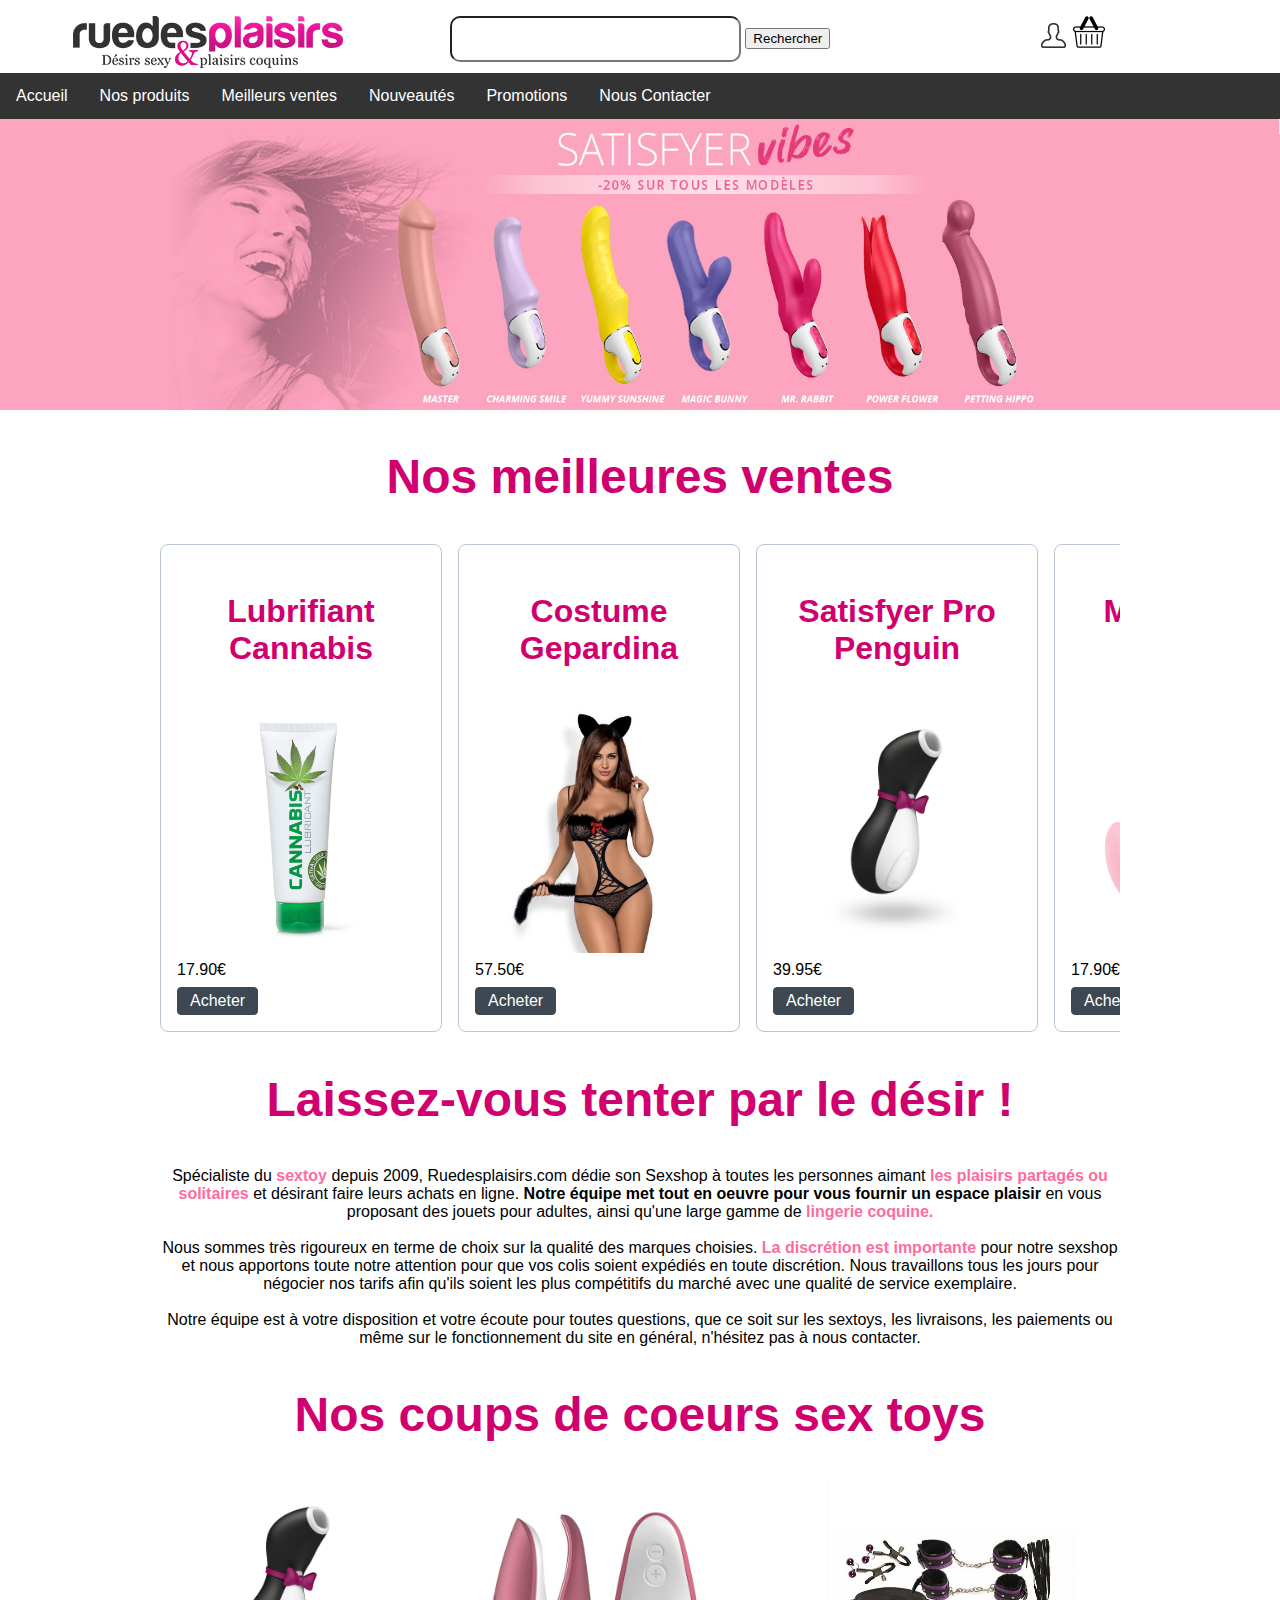
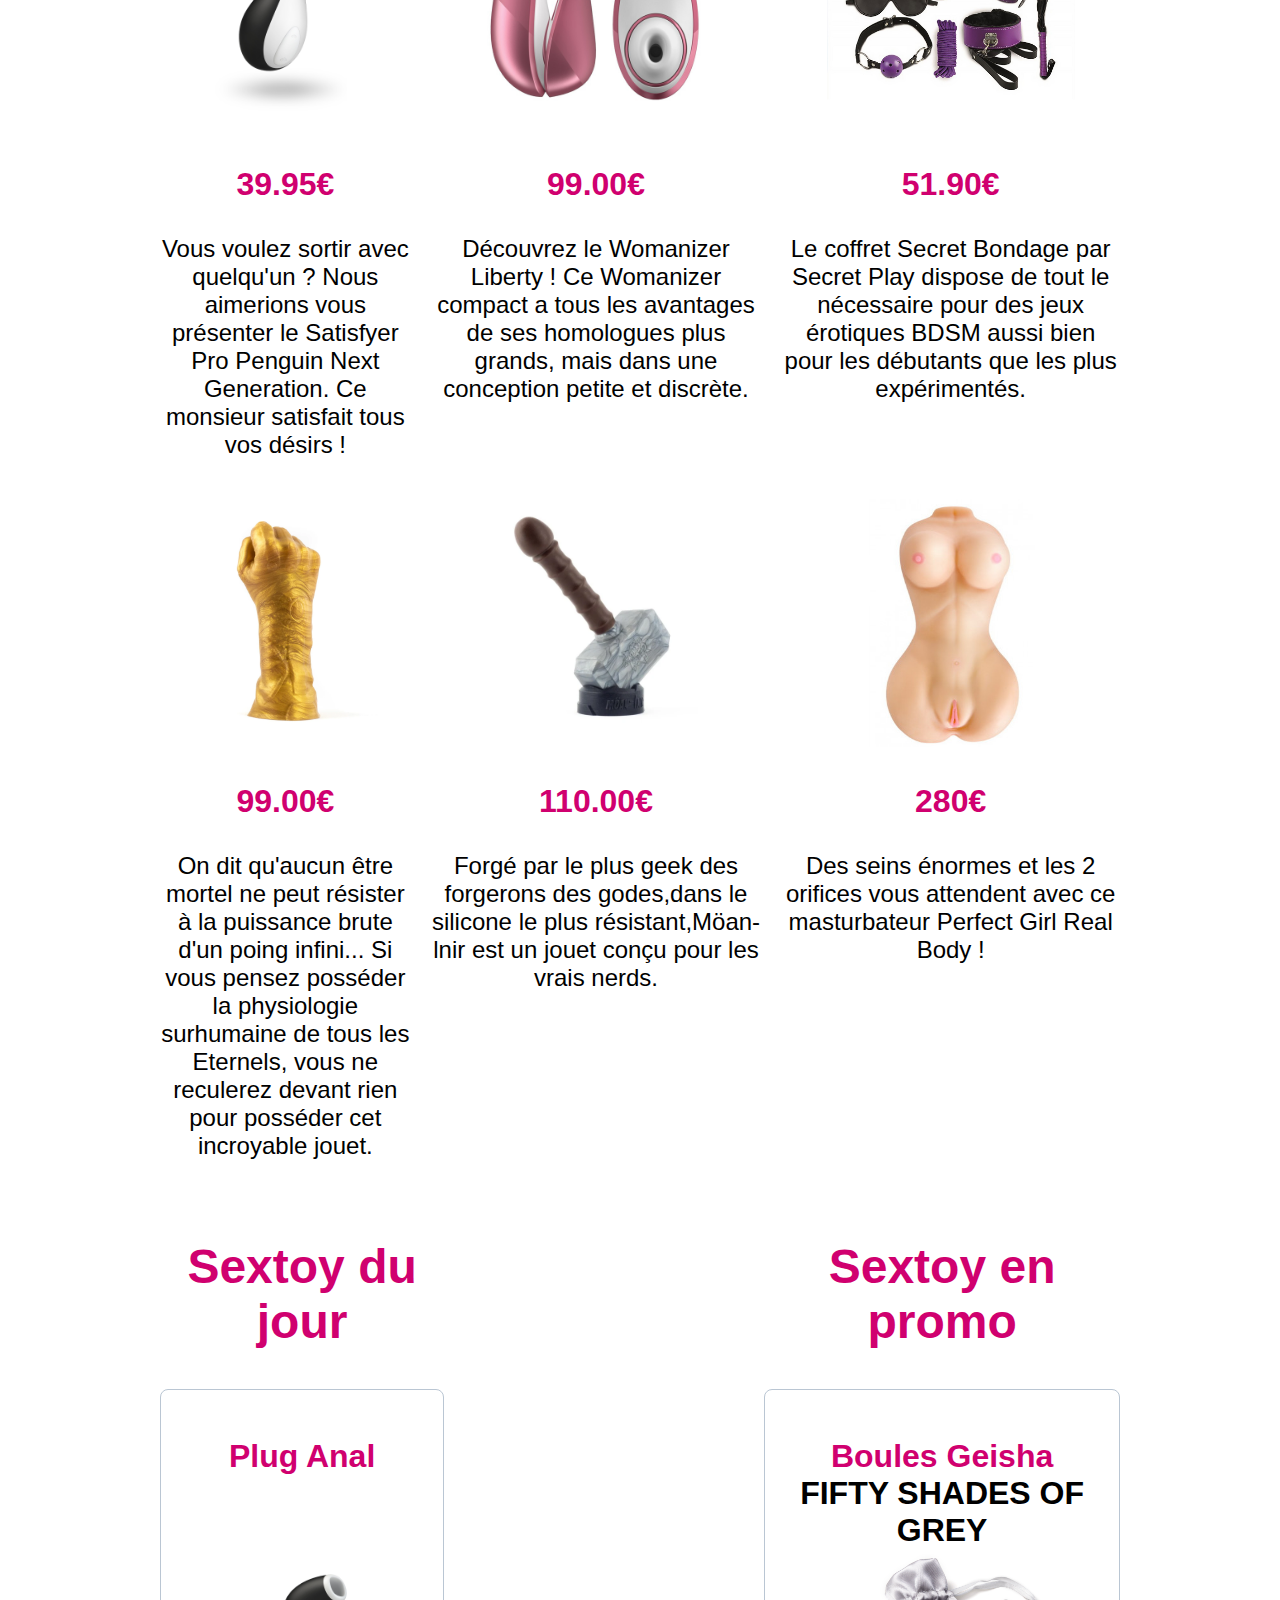
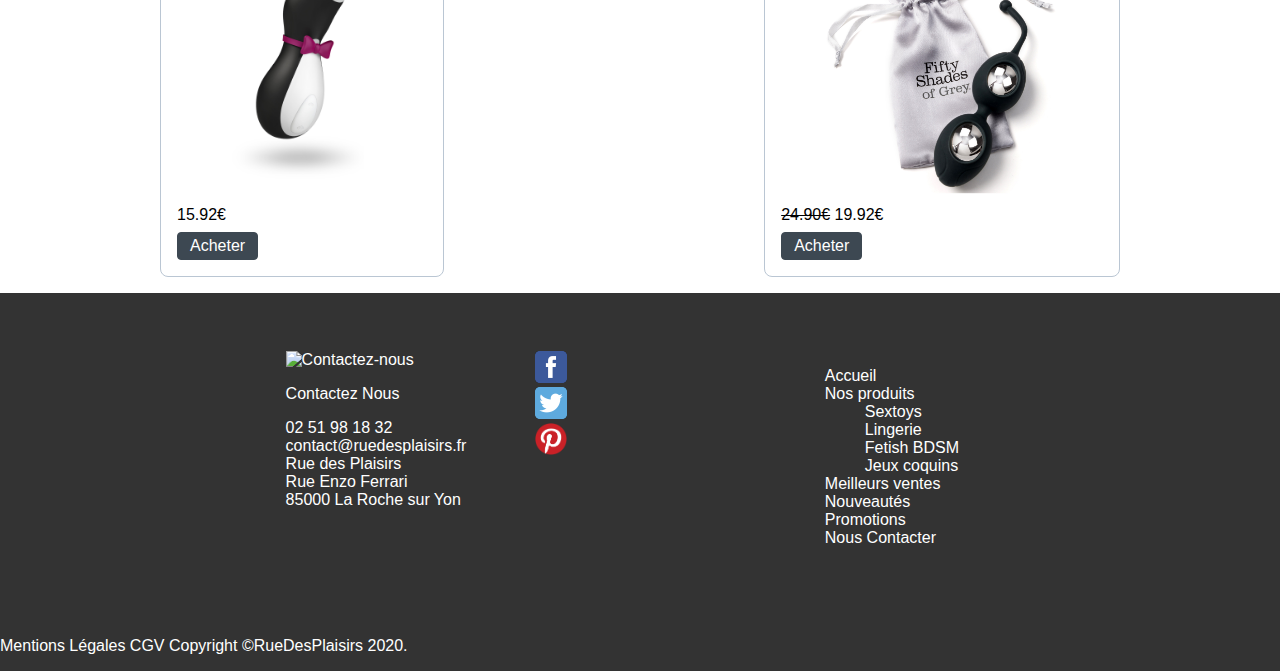
==== index.html @ 0b6bc619 "Add files via upload" ====
<!DOCTYPE html>

<html lang="fr">
<head>
	<meta name="Accueil" content="Page d'accueil permettant d'acheter des outils pour procurer du plaisir sexuel à soi et son partenaire.">
	<meta charset="utf-8" />
	<meta name="viewport" content="width=device-width, initial-scale=1">  
	<meta name="robots" content="noindex, nofollow">

	<link rel="icon" href="Img/favicon.ico" type="image/x-icon">
	<link rel="stylesheet" href="CSSSiteWeb.css" />

	<title>Rue des Plaisirs</title>
</head>
<body>

	<div class="corps" id="index_corps" >

	
	
		<div class="grid-container">
			<div class="grid-item">
				<div class="logo_principal" id="logo_principal">
					<img src="img/logo.png" alt="logo_principal">
				</div>
			</div>
			<div class="grid-item">
				<div class="search" id="search"> 
					<input type="search" id="search_bar"  name="search_bar" >
					<button>Rechercher</button>
				</div>
			</div>
			<div class="grid-item">
				<div class="logo_header">
					<a href="#"> <img src="img/ico_top_compte.png" alt="logo_compte"></a>
					<a href="#"> <img src="img/panier.png" alt="logo_panier"></a>
				</div>
			</div>
	    </div>

		
		<nav class="navigation" aria-label="Primary">	
				<a href="#">Accueil</a>
				<div class="dropdown">
					<button class="dropbtn">Nos produits</button>
      				<i class="fa fa-caret-down"></i>
	  				<div class="dropdown-content">
	  					<a href="#">Sextoys</a>
	  					
					    <a href="#">Lingerie</a>
					    <a href="#">Fetish BDSM</a>
					    <a href="#">Jeux coquins</a>
					</div>
				</div>
				
				<a href="#">Meilleurs ventes </a>
				<a href="#">Nouveautés</a>
				<a href="#">Promotions</a>
				<a href="#">Nous Contacter</a>
		
		</nav>

		 <!-- emplacement pour carrousel  -->
        <div id="slider">
        	<figure class="wrapper">
                <img src="img/bd_accueil_2.jpg" alt="diapo 2">
            </figure>
        </div>
		<div class="meilleursVente">
	    	<h2>Nos meilleures ventes</h2>

	    	<section class="carousel">
	            <ul class="carousel-items">
	                <li class="carousel-item">
	                    <div class="card">
	                        <h3 class="card-title">Lubrifiant Cannabis</h3>
	                        <img src="img/lubrifiant_cannabis.jpg" alt="lubrifiant" />
	                        <div class="card-content">
	                            <p>17.90€</p>
	                            <a href="#" class="button">Acheter</a>
	                        </div>
	                    </div>
	                </li>
	                <li class="carousel-item">
	                    <div class="card">
	                        <h3 class="card-title">Costume Gepardina</h3>
	                        <img src="img/costume.jpg" alt="costume"/>
	                        <div class="card-content">
	                            <p>57.50€</p>
	                            <a href="#" class="button">Acheter</a>
	                        </div>
	                    </div>
	                </li>
	                <li class="carousel-item">
	                    <div class="card">
	                        <h3 class="card-title">Satisfyer Pro Penguin</h3>
	                        <img src="img/pinguin_satisfyer.jpg" alt="pinguin"/>
	                        <div class="card-content">
	                            <p>39.95€</p>
	                            <a href="#" class="button">Acheter</a>
	                        </div>
	                    </div>
	                </li>
	                <li class="carousel-item">
	                    <div class="card">
	                        <h3 class="card-title">Mini Canard Vibrant</h3>
	                        <img src="img/canard_rose.jpg" alt="canard" />
	                        <div class="card-content">
	                            <p>17.90€</p>
	                            <a href="#" class="button">Acheter</a>
	                        </div>
	                    </div>
	                </li>
	                <li class="carousel-item">
	                    <div class="card">
	                        <h3 class="card-title">Vibromasseur Rabbit</h3>
	                        <img src="img/vibromasseur.jpg" alt="vibromasseur" />
	                        <div class="card-content">
	                            <p>19.90€</p>
	                            <a href="#" class="button">Acheter</a>
	                        </div>
	                    </div>
	                </li>
	                <li class="carousel-item">
	                    <div class="card">
	                        <h3 class="card-title">Intimy Phospho</h3>
	                        <img src="img/phospho.jpg" alt="phospho"/>
	                        <div class="card-content">
	                            <p>6.90€</p>
	                            <a href="#" class="button">Acheter</a>
	                        </div>
	                    </div>
	                </li>
	                <li class="carousel-item">
	                    <div class="card">
	                        <h3 class="card-title">Masturbateur Main</h3>
	                        <img src="img/masturbateur.jpg" alt="masturbateur" />
	                        <div class="card-content">
	                            <p>62.90€</p>
	                            <a href="#" class="button">Acheter</a>
	                        </div>
	                    </div>
	                </li>
	                <li class="carousel-item">
	                    <div class="card">
	                        <h3 class="card-title">Plug Anal</h3>
	                        <img src="img/plug_anal.jpg" alt="plug" />
	                        <div class="card-content">
	                            <p>15.92€</p>
	                            <a href="#" class="button">Acheter</a>
	                        </div>
	                    </div>
	                </li>
	            </ul>
	        </section>
		</div>

	    <div class="description">
	    	<h2>Laissez-vous tenter par le désir !</h2>
	    	<p>
	    		Spécialiste du <b class="rose">sextoy </b>depuis 2009, Ruedesplaisirs.com dédie son Sexshop à toutes les personnes aimant <b class="rose">les plaisirs partagés ou solitaires</b> et désirant faire leurs achats en ligne. <b>Notre équipe met tout en oeuvre pour vous fournir un espace plaisir</b> en vous proposant des jouets pour adultes, ainsi qu'une large gamme de <b class="rose">lingerie coquine. </b>
	    		<br><br>
	    		Nous sommes très rigoureux en terme de choix sur la qualité des marques choisies.<b class="rose"> La discrétion est importante </b> pour notre sexshop et nous apportons toute notre attention pour que vos colis soient expédiés en toute discrétion. Nous travaillons tous les jours pour négocier nos tarifs afin qu'ils soient les plus compétitifs du marché avec une qualité de service exemplaire.
				<br><br>
	    		Notre équipe est à votre disposition et votre écoute pour toutes questions, que ce soit sur les sextoys, les livraisons, les paiements ou même sur le fonctionnement du site en général, n'hésitez pas à nous contacter.
	    	</p>
	    </div>
		<div class="contenu">	
			<h2>Nos coups de coeurs sex toys</h2>
			<div class="coup_de_coeur">
				<div class="pinguin">
					<img src="img/pinguin_satisfyer.jpg" alt="pinguin">
					<h3>39.95€</h3>
					<p>
						Vous voulez sortir avec quelqu'un ?
						Nous aimerions vous présenter le Satisfyer Pro Penguin Next Generation. 
						Ce monsieur satisfait tous vos désirs !	
					</p>
				</div>

				<div class = "womanizer">
					<img src="img/womanizer.jpg" alt="womanizer">
					<h3>99.00€</h3>
					<p>
						Découvrez le Womanizer Liberty ! 
						Ce Womanizer compact a tous les avantages de ses homologues plus grands, mais dans une conception petite et discrète.
					</p>
				</div>

				<div class="bondage">
					<img src="img/bondage.png" alt="bondage">
					<h3>51.90€</h3>
					<p>
						Le coffret Secret Bondage par Secret Play dispose de tout le nécessaire pour des jeux érotiques BDSM aussi bien pour les débutants que les plus expérimentés.
					</p>
				</div>

				<div class="infinity">
					<img src="img/infinity.png" alt="infinity">
					<h3>99.00€</h3>
					<p>
						On dit qu'aucun être mortel ne peut résister à la puissance brute d'un poing infini...
						Si vous pensez posséder la physiologie surhumaine de tous les Eternels, vous ne reculerez devant rien pour posséder cet incroyable jouet.
					</p>
				</div>

				<div class="hammer">
					<img src="img/hammer.png" alt="hammer">
					<h3>110.00€</h3>
					<p>
						Forgé par le plus geek des forgerons des godes,dans le silicone le plus résistant,Möan-lnir est un jouet conçu pour les vrais nerds.
					</p>
				</div>

				<div class= "body_gonflable">
					<img src="img/body.jpg" alt="body_gonflable">
					<h3>280€</h3>
					<p>		
					Des seins énormes et les 2 orifices vous attendent avec ce masturbateur Perfect Girl Real Body !
					</p>

				</div>

			</div>
		</div>
		<div class="miseEnAvant">

			<div class="miseEnAvant_content">
				<h2>Sextoy du jour</h2>
				<div class="card">
	                <h3 class="card-title">Plug Anal</h3>
	                <img src="img/pinguin_satisfyer.jpg" alt="plug" />
	                <div class="card-content">
	                    <p>15.92€</p>
	                    <a href="#" class="button">Acheter</a>
	                </div>

				</div>
			</div>
			<div class="miseEnAvant_content">
				<h2>Sextoy en promo</h2>
				<div class="card">
	                <h3 class="card-title">Boules Geisha
	                	<br><font color="black" >FIFTY SHADES OF GREY</font></h3>

	                <img src="img/fifty_shades.jpg" alt="plug" />
	                <div class="card-content">
	                    <p><strike>24.90€</strike> 19.92€</p>
	                    <a href="#" class="button">Acheter</a>
	                </div>
				</div>
			</div>
		</div>
	</div>



	<footer>
			<div class="footer">
				<div class="footer_content">
					<a href="index.html" target="_blank"><img src="Img/icones/nousContactez.png" alt="Contactez-nous" class="contacteznous">
					</a> 
					<div class="soustitre_contact">
						<p>Contactez Nous</p>
					</div>
					<div class="info_contact">
						<p>02 51 98 18 32 <br>contact@ruedesplaisirs.fr <br>
							Rue des Plaisirs <br> 
							Rue Enzo Ferrari <br>
							85000 La Roche sur Yon
						</p>
					</div>
				</div>	
		
				<div class="footer_content">
					<div class="facebook">
					<a href="#" target="_blank"  rel="noopener">
						<img src="img/facebook.png" alt="facebook" width="32" height="32"></a>
					</div>
					<div class="Twitter">
						<a href="#" target="_blank"  rel="noopener">
						<img src="img/twitter.png" alt="twitter" width="32" height="32"></a>
					</div>
					<div class="Pinterest">
						<a href="#" target="_blank"  rel="noopener">
						<img src="img/pinterest.png" alt="pinterest" width="32" height="32"></a>
					</div>
					
				</div>
				<div class="footer_content">
 					<ul>
						<li> <a href="#">Accueil</a></li>
						<li><a href="#">Nos produits</a></li>
							<ul>
								<li><a href="#">Sextoys</a></li>
								<li><a href="#">Lingerie</a></li>
								<li><a href="#">Fetish BDSM</a></li>
								<li><a href="#">Jeux coquins</a></li>
							</ul>
						<li><a href="#">Meilleurs ventes </a></li>
						<li><a href="#">Nouveautés</a></li>
						<li><a href="#">Promotions</a></li>
						<li><a href="#">Nous Contacter</a></li>
					</ul>	
				</div>
			</div>

			<div class="footer_bottom">
				<p>Mentions Légales CGV Copyright ©RueDesPlaisirs 2020.</p>
					<!-- mettre mention légale-->
			</div>
	</footer>
</body>					
</html>
---- CSSSiteWeb.css ----
html{
	font-size: 62.5%;

	stop-color: green #aaa;
	scroll-behavior: smooth;
  	font-family: Arial;
}

body {
	margin:0em;
	margin-top: 1em;
	font-size:1.6em;
}	
/*carrousel*/
div#slider>figure.wrapper {
    position: relative;
    width: 500%;
    margin: 0;
    padding: 0;
    font-size: 0;
    text-align: left;
    /*animation: 30s slidy infinite;*/
}

div#slider {
    width: 100%;
    overflow: hidden;
}

figure {
    display: block;
    margin-block-start: 1em;
    margin-block-end: 1em;
    margin-inline-start: 40px;
    margin-inline-end: 40px;
}

div#slider>figure>img {
    width: 20%;
    height: auto;
    float: left;
}

@keyframes slidy {
    0% {
        left: 0%;
    }

    20% {
        left: 0%;
    }

    25% {
        left: -100%;
    }

    45% {
        left: -100%;
    }

    50% {
        left: -200%;
    }

    70% {
        left: -200%;
    }

    75% {
        left: -300%;
    }

    95% {
        left: -300%;
    }

    100% {
        left: -400%;
    }
}


/*mmeilleur ventes*/


a.button {
    align-items: center;
    background-color: #3d4852;
    border: 1px solid #3d4852;
    border-radius: 4px;
    color: white;
    cursor: pointer;
    display: inline-flex;
    padding: 0.25em 0.75em;
    text-decoration: none;
}

a.button:hover {
    background-color: #58636F;
    box-shadow: 0 0 2px 2px #bac6d3;
}


.carousel ul {
    margin: 0 0 1.5em;
    padding: 0;
}

.carousel li {
    display: inline-block;
}


.card img {
    height: auto;
    margin-bottom: 0.5em;
    max-width:15.5em;
    max-height: 15.5em;
    display: block;
	margin-left: auto;
	margin-right: auto;
    left: -1em;
    right: -1em;

}

.card p {
    margin: 0 0 .5em;
}

.card h3{
	height:2.5em;
	font-size:2em;
}

.card {
    border: 1px solid #bac6d3;
    border-radius: 8px;
    padding: 1em;
    
}

/*Carousel flex */

.carousel-items {
    display: flex;
    overflow-x: scroll;
    padding: 1em 0;
    scroll-snap-type: x mandatory;
}

.carousel-item {
    flex: 1 0 250px;
    margin-left: 1em;
    scroll-snap-align: start;
}

::-webkit-scrollbar-track {
    background-color: #F5F5F5;
}

::-webkit-scrollbar {
    height: 6px;
    background-color: #F5F5F5;
}

::-webkit-scrollbar-thumb {
    background-color: #3d4852;
    border-radius: 2em;
}


/*header */
.grid-container {
    display: grid;
	text-align: center;
}


.rose{
	color: #FD6C9E;
}
h2{
	font-size:  3em;
}
h3{
	font-size:  2em;
}
h2,h3{
	text-align: center;
	color:  #D0006F;
	
}
h4{
	font-size: 1.8em;
	color :##313131;
}
/* contenu coups de coeurs*/

.coup_de_coeur{
	display: grid;
	text-align: center;
	
	justify-items: center;
    margin-left: auto; 
    margin-right: auto; 
    max-width: 100%;
}

.coup_de_coeur p{
	font-size: 1.5em;
}

.coup_de_coeur img {


	max-width:15.5em;
    max-height: 15.5em;
	
}




/* footer*/
footer{
	color: white;
overflow: hidden;
background-color: #333;
text-decoration: none;
}
.footer{



margin:auto;
padding: 3em 1em;
display: flex;
flex-wrap: wrap;
box-sizing: border-box;
justify-content: center;

}



}
.footer_bottom{
	text-align: center;
}

.footer_content a{
	text-decoration: none;
    outline: none;
    color: #fff;

}

.footer_content li{
    list-style: none;
}

.footer_content{
    width: 20%;
    padding: 10px 20px;
    box-sizing: border-box;
    color: #fff;

}
/* navigation */
/* https://www.w3schools.com/howto/howto_css_dropdown_navbar.asp */

.navigation {
  overflow: hidden;
  background-color: #333;

}

.navigation a {
  float: left;
  font-size: 16px;
  color: white;
  text-align: center;
  padding: 14px 16px;
  text-decoration: none;
 	
}

/* dropdown  */
.dropdown {
  float: left;
  overflow: hidden;
}

/* bouton Dropdown  */
.dropdown .dropbtn {
  font-size: 16px;
  border: none;
  outline: none;
  color: white;
  padding: 14px 16px;
  background-color: inherit;
  font-family: inherit; 
  margin: 0; 
}


.navigation a:hover, .dropdown:hover .dropbtn {
  background-color: #FD6C9E;
}

/*contenu Dropdown  (cacher par default) */
.dropdown-content {
  display: none;
  position: absolute;
  background-color: #f9f9f9;
  min-width: 10em;
  box-shadow: 0px 8px 16px 0px rgba(0,0,0,0.2);
  z-index: 1;
}

/*contenu du dropdown*/
.dropdown-content a {
  float: none;
  color: black;
  padding: 12px 16px;
  text-decoration: none;
  display: block;
  text-align: left;
}

.dropdown-content ul{
	padding-inline-start:0em;
}
.dropdown-content li{
	display: inline-block;
}
.dropdown-content a:hover {
  background-color: #ddd;
}

.dropdown:hover .dropdown-content {
  display: block;
}


.description{
	text-align: center;
}


.miseEnAvant{
	display: flex;
	justify-content: center;
	
}

.miseEnAvant_content{
	padding: 1em 10em;
}








/* Media Queries
--------------------------------------------- */
@media screen and (min-width: 20em) { 

/*header*/
.grid-container {
	grid-template-columns: repeat(1, 1fr);
	grid-gap: 1em;
	grid-auto-rows: minmax(1em, auto);
}


/*contenu*/
.coup_de_coeur{
	grid-template-columns: repeat(1, 1fr);
	grid-gap: 1em;
	grid-auto-rows: minmax(10em, auto);	
}

 .carousel{
	margin-right: 1em;
	margin-left: 1em;
}

}


@media screen and (min-width:   70em) { 

body{
		font-size:1.6em;
}
 .navigation{
 	display: block ;
 }
 
.carousel{
	margin-right: 10em;
	margin-left: 10em;
}
/*header*/
.grid-container {
	grid-template-columns: repeat(3, 1fr);
	grid-gap: 1em;
	grid-auto-rows: minmax(1em, auto);
}

.logo_principal{
	grid-column: 1;
	grid-row: 1;
}
 
.search{
	grid-column: 2;
	grid-row: 1;
	
}

.search input{
	padding:1em;
	border-radius: 10px 10px 10px 10px;
	width: 70%;
}

.logo_header{
	grid-column: 3;
	grid-row: 1;
}

/* contenu */

.description p{
	align-items: center;
	padding-right: 10em;
	padding-left: 10em;
}


.coup_de_coeur{
	grid-template-columns: minmax(10em, auto);
	grid-auto-rows: minmax(10em, auto);
	grid-row-gap: 1em;

	padding-right: 10em;
	padding-left: 10em;
}

.pinguin{
	grid-column: 1;
	grid-row: 1;

	
}
.womanizer{
	grid-column: 2;
	grid-row: 1;
}

.bondage{
	grid-column: 3;
	grid-row: 1;
}

.infinity{
	grid-column: 1;
	grid-row: 2;

}
.hammer{
	grid-column: 2;
	grid-row: 2;
}

.body_gonflable{
	grid-column: 3;
	grid-row: 2;
}

@media screen and (min-width: 120em) { 
	

}
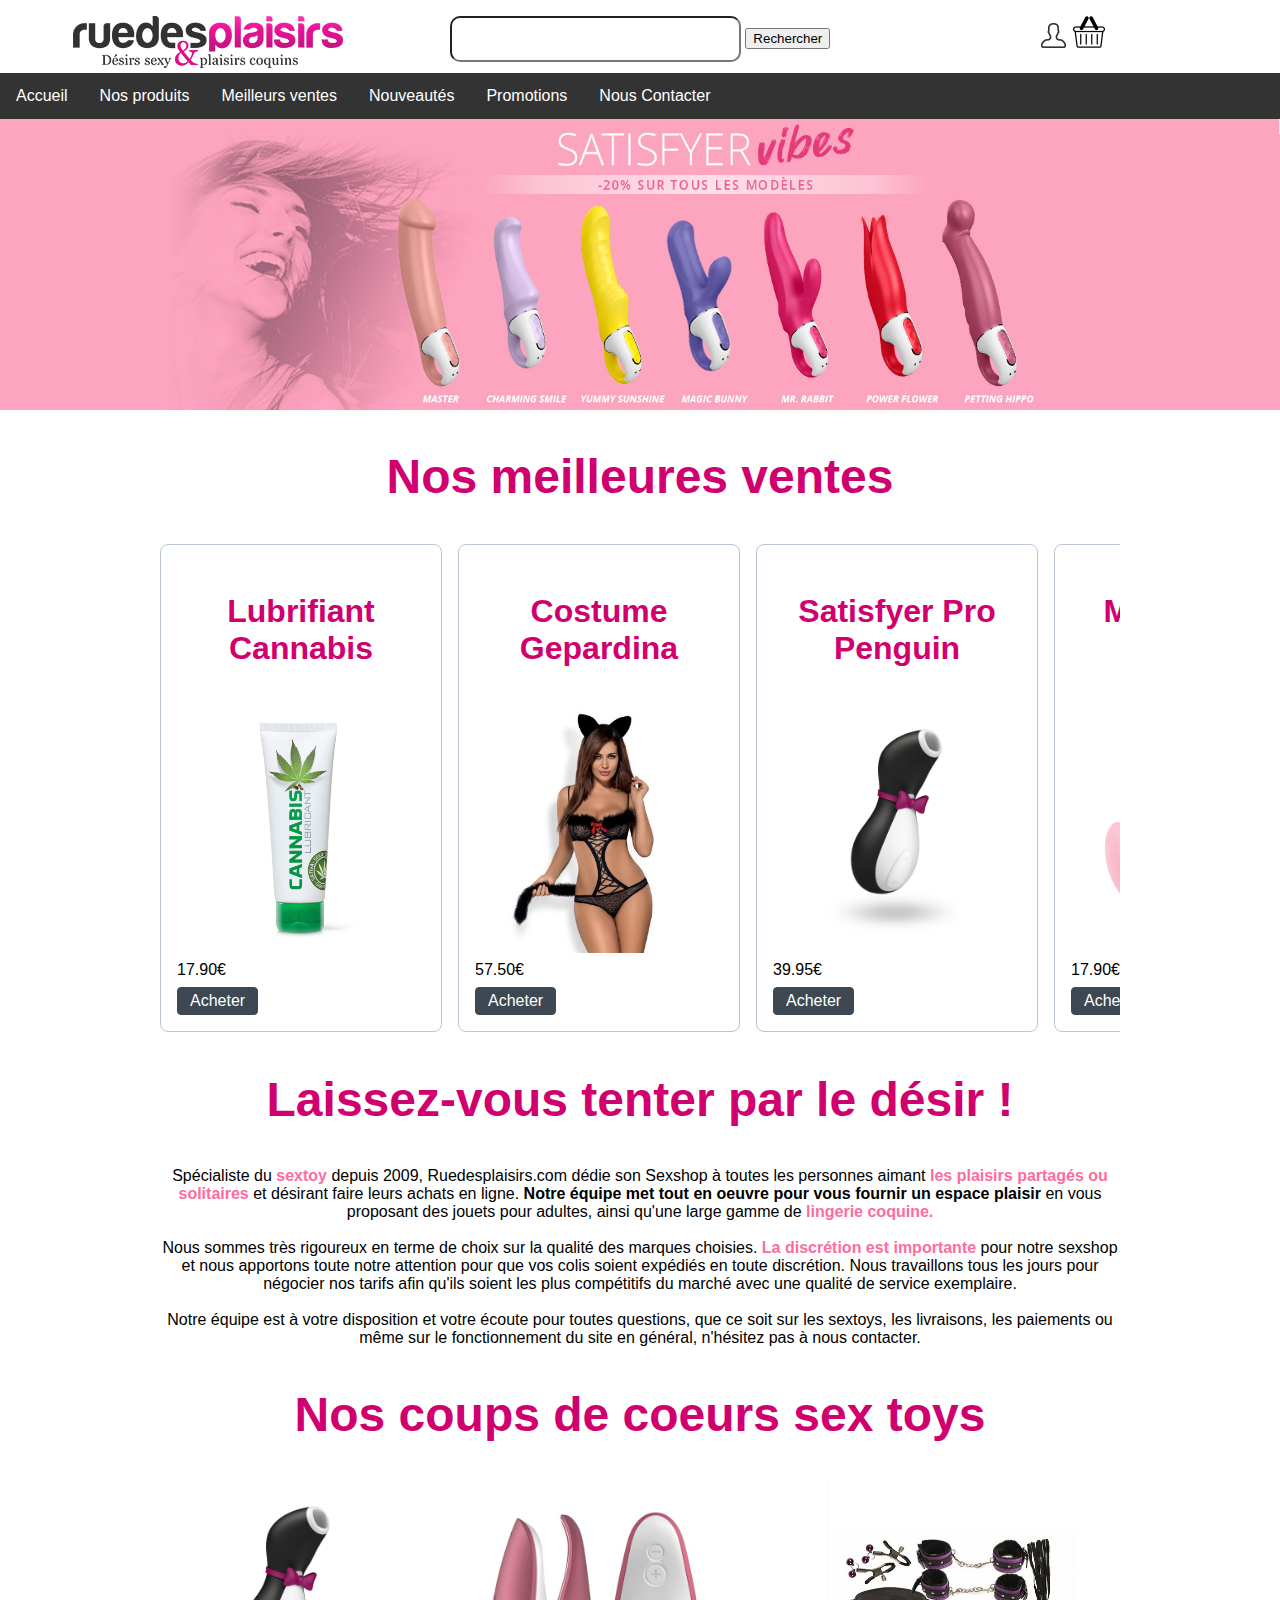
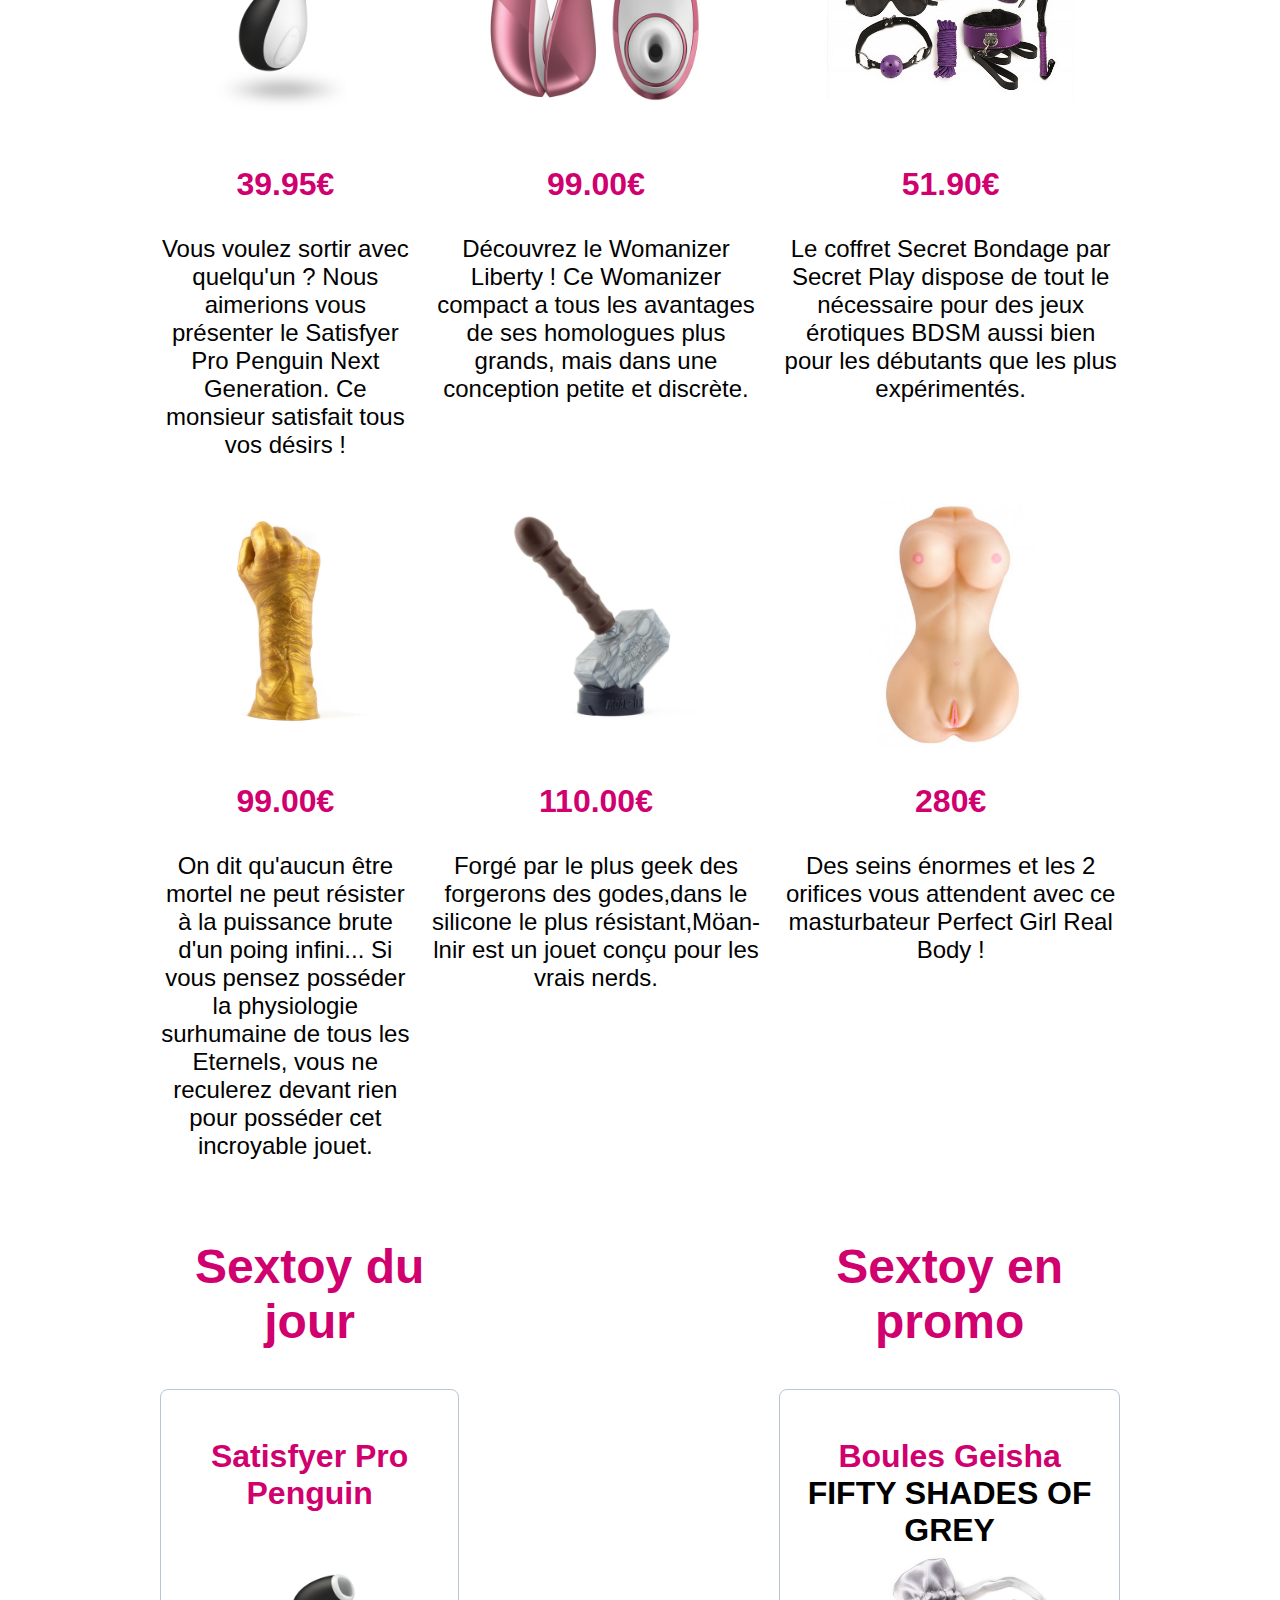
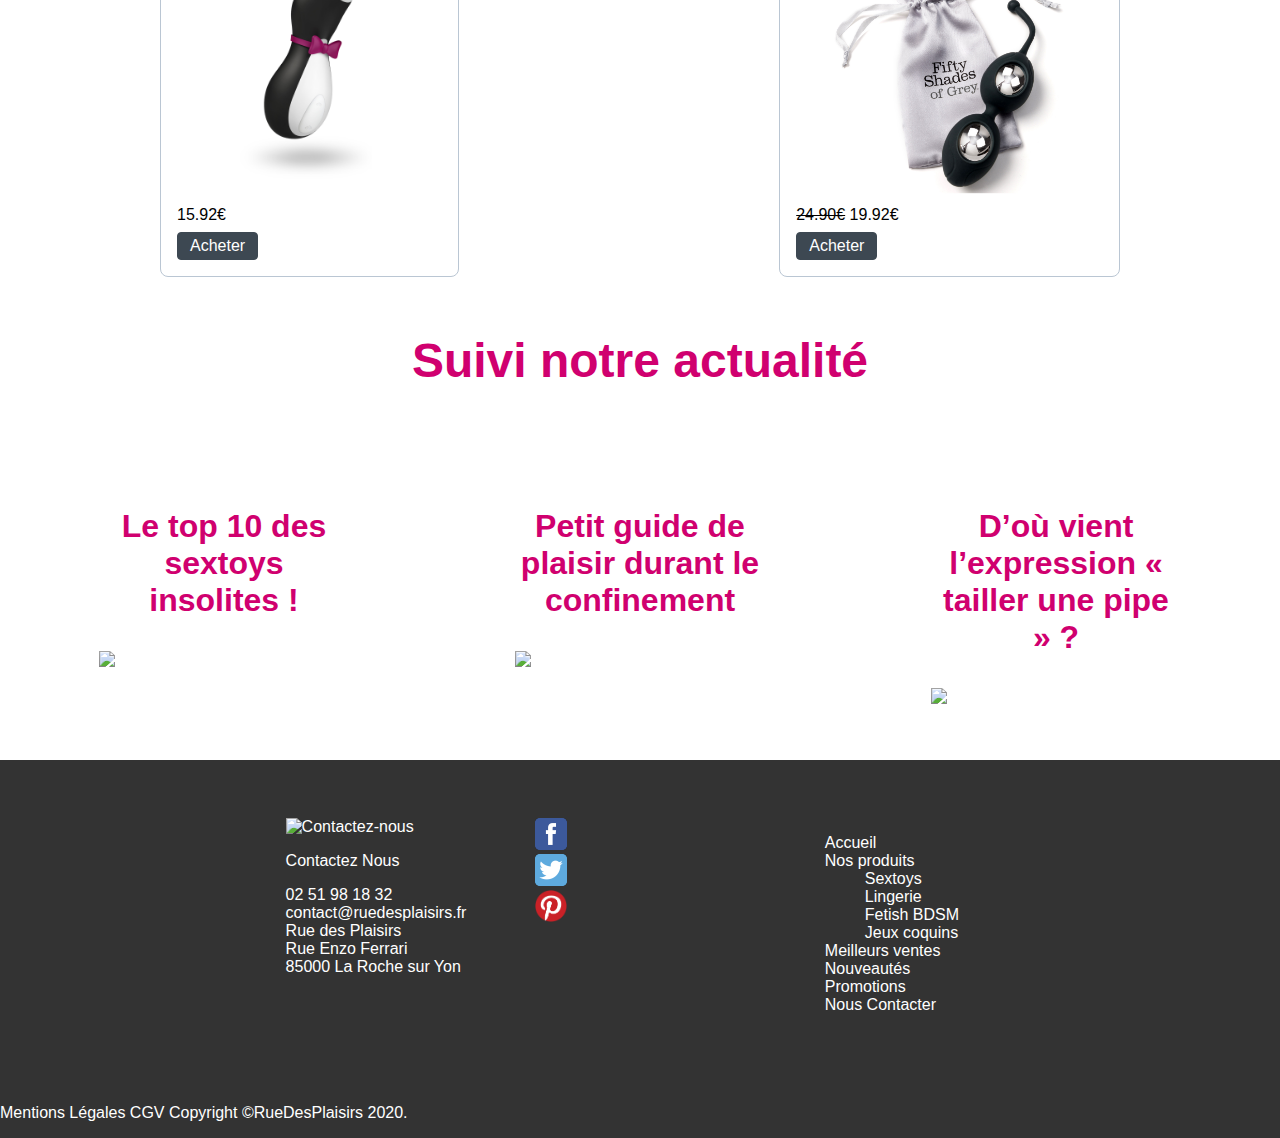
==== commit c7a10262: "Add files via upload" ====
--- a/index.html
+++ b/index.html
@@ -15,9 +15,6 @@
 <body>
 
 	<div class="corps" id="index_corps" >
-
-	
-	
 		<div class="grid-container">
 			<div class="grid-item">
 				<div class="logo_principal" id="logo_principal">
@@ -228,7 +225,7 @@
 			<div class="miseEnAvant_content">
 				<h2>Sextoy du jour</h2>
 				<div class="card">
-	                <h3 class="card-title">Plug Anal</h3>
+	                <h3 class="card-title">Satisfyer Pro Penguin</h3>
 	                <img src="img/pinguin_satisfyer.jpg" alt="plug" />
 	                <div class="card-content">
 	                    <p>15.92€</p>
@@ -251,9 +248,26 @@
 				</div>
 			</div>
 		</div>
+
+		<div>
+		<div class="blog">
+			<h2>Suivi notre actualité</h2>
+			<div class ="presentation">
+				<div class ="article">
+					<h3>Le top 10 des sextoys insolites !</h3>
+					<img src="img/pipe.jpg"/><!--https://blog.ruedesplaisirs.com/sextoy/top10-des-sextoys-insolites/ --> 
+				</div>
+				<div class ="article">
+					<h3>Petit guide de plaisir durant le confinement</h3>
+					<img src="img/pipe.jpg"/> <!-- https://blog.ruedesplaisirs.com/actualites-sexo/guide-survie-pour-couples-celibataires-situation-de-confinement/-->
+				</div>
+				<div class ="article">
+					<h3>D’où vient l’expression « tailler une pipe » ?</h3>
+					<img src="img/pipe.jpg"/> <!-- https://blog.ruedesplaisirs.com/actualites-sexo/origine-expression-tailler-une-pipe/-->
+				</div>
+			</div>
+		</div>
 	</div>
-
-
 
 	<footer>
 			<div class="footer">
@@ -307,7 +321,6 @@
 
 			<div class="footer_bottom">
 				<p>Mentions Légales CGV Copyright ©RueDesPlaisirs 2020.</p>
-					<!-- mettre mention légale-->
 			</div>
 	</footer>
 </body>					
--- a/CSSSiteWeb.css
+++ b/CSSSiteWeb.css
@@ -12,6 +12,105 @@
 	margin-top: 1em;
 	font-size:1.6em;
 }	
+
+
+
+
+
+
+/* navigation */
+/* https://www.w3schools.com/howto/howto_css_dropdown_navbar.asp */
+
+.navigation {
+  overflow: hidden;
+  background-color: #333;
+
+}
+
+.navigation a {
+  float: left;
+  font-size: 16px;
+  color: white;
+  text-align: center;
+  padding: 14px 16px;
+  text-decoration: none;
+ 	
+}
+
+/* dropdown  */
+.dropdown {
+  float: left;
+  overflow: hidden;
+}
+
+/* bouton Dropdown  */
+.dropdown .dropbtn {
+  font-size: 16px;
+  border: none;
+  outline: none;
+  color: white;
+  padding: 14px 16px;
+  background-color: inherit;
+  font-family: inherit; 
+  margin: 0; 
+}
+
+
+.navigation a:hover, .dropdown:hover .dropbtn {
+  background-color: #FD6C9E;
+}
+
+/*contenu Dropdown  (cacher par default) */
+.dropdown-content {
+  display: none;
+  position: absolute;
+  background-color: #f9f9f9;
+  min-width: 10em;
+  box-shadow: 0px 8px 16px 0px rgba(0,0,0,0.2);
+  z-index: 1;
+}
+
+/*contenu du dropdown*/
+.dropdown-content a {
+  float: none;
+  color: black;
+  padding: 12px 16px;
+  text-decoration: none;
+  display: block;
+  text-align: left;
+}
+
+.dropdown-content ul{
+	padding-inline-start:0em;
+}
+.dropdown-content li{
+	display: inline-block;
+}
+.dropdown-content a:hover {
+  background-color: #ddd;
+}
+
+.dropdown:hover .dropdown-content {
+  display: block;
+}
+
+
+.description{
+	text-align: center;
+}
+
+
+.miseEnAvant{
+	display: flex;
+	justify-content: center;
+
+}
+
+.miseEnAvant_content{
+	padding: 1em 10em;
+}
+
+
 /*carrousel*/
 div#slider>figure.wrapper {
     position: relative;
@@ -82,7 +181,6 @@
 
 
 /*mmeilleur ventes*/
-
 
 a.button {
     align-items: center;
@@ -120,8 +218,7 @@
     display: block;
 	margin-left: auto;
 	margin-right: auto;
-    left: -1em;
-    right: -1em;
+
 
 }
 
@@ -141,7 +238,7 @@
     
 }
 
-/*Carousel flex */
+/* flex Carousel */
 
 .carousel-items {
     display: flex;
@@ -181,21 +278,26 @@
 .rose{
 	color: #FD6C9E;
 }
+
 h2{
 	font-size:  3em;
 }
+
 h3{
 	font-size:  2em;
 }
+
 h2,h3{
 	text-align: center;
 	color:  #D0006F;
 	
 }
+
 h4{
 	font-size: 1.8em;
 	color :##313131;
 }
+
 /* contenu coups de coeurs*/
 
 .coup_de_coeur{
@@ -223,24 +325,48 @@
 
 
 
+/*Blog*/
+.presentation{
+	display: flex;
+	margin:auto;
+	padding: 3em 1em;
+	flex-wrap: wrap;
+	box-sizing: border-box;
+	justify-content: center;
+}
+
+.article img{
+	height: auto;
+    margin-bottom: 0.5em;
+    max-width:15.5em;
+    max-height: 15.5em;
+    display: block;
+	
+  
+}
+.article{
+	width: 20%;
+    margin-left: auto;
+	margin-right: auto;
+    box-sizing: border-box;
+    color: #fff;
+}
+
 /* footer*/
 footer{
 	color: white;
-overflow: hidden;
-background-color: #333;
-text-decoration: none;
-}
+	overflow: hidden;
+	background-color: #333;
+	text-decoration: none;
+}
+
 .footer{
-
-
-
-margin:auto;
-padding: 3em 1em;
-display: flex;
-flex-wrap: wrap;
-box-sizing: border-box;
-justify-content: center;
-
+	margin:auto;
+	padding: 3em 1em;
+	display: flex;
+	flex-wrap: wrap;
+	box-sizing: border-box;
+	justify-content: center;
 }
 
 
@@ -268,97 +394,7 @@
     color: #fff;
 
 }
-/* navigation */
-/* https://www.w3schools.com/howto/howto_css_dropdown_navbar.asp */
-
-.navigation {
-  overflow: hidden;
-  background-color: #333;
-
-}
-
-.navigation a {
-  float: left;
-  font-size: 16px;
-  color: white;
-  text-align: center;
-  padding: 14px 16px;
-  text-decoration: none;
- 	
-}
-
-/* dropdown  */
-.dropdown {
-  float: left;
-  overflow: hidden;
-}
-
-/* bouton Dropdown  */
-.dropdown .dropbtn {
-  font-size: 16px;
-  border: none;
-  outline: none;
-  color: white;
-  padding: 14px 16px;
-  background-color: inherit;
-  font-family: inherit; 
-  margin: 0; 
-}
-
-
-.navigation a:hover, .dropdown:hover .dropbtn {
-  background-color: #FD6C9E;
-}
-
-/*contenu Dropdown  (cacher par default) */
-.dropdown-content {
-  display: none;
-  position: absolute;
-  background-color: #f9f9f9;
-  min-width: 10em;
-  box-shadow: 0px 8px 16px 0px rgba(0,0,0,0.2);
-  z-index: 1;
-}
-
-/*contenu du dropdown*/
-.dropdown-content a {
-  float: none;
-  color: black;
-  padding: 12px 16px;
-  text-decoration: none;
-  display: block;
-  text-align: left;
-}
-
-.dropdown-content ul{
-	padding-inline-start:0em;
-}
-.dropdown-content li{
-	display: inline-block;
-}
-.dropdown-content a:hover {
-  background-color: #ddd;
-}
-
-.dropdown:hover .dropdown-content {
-  display: block;
-}
-
-
-.description{
-	text-align: center;
-}
-
-
-.miseEnAvant{
-	display: flex;
-	justify-content: center;
-	
-}
-
-.miseEnAvant_content{
-	padding: 1em 10em;
-}
+
 
 
 
@@ -391,13 +427,18 @@
 	margin-left: 1em;
 }
 
+
+.miseEnAvant{
+	flex-direction: column;
+}
+
 }
 
 
 @media screen and (min-width:   70em) { 
 
 body{
-		font-size:1.6em;
+	font-size:1.6em;
 }
  .navigation{
  	display: block ;
@@ -485,6 +526,12 @@
 	grid-row: 2;
 }
 
+.miseEnAvant{
+	flex-direction: row;
+}
+
+}
+
 @media screen and (min-width: 120em) { 
 	
 
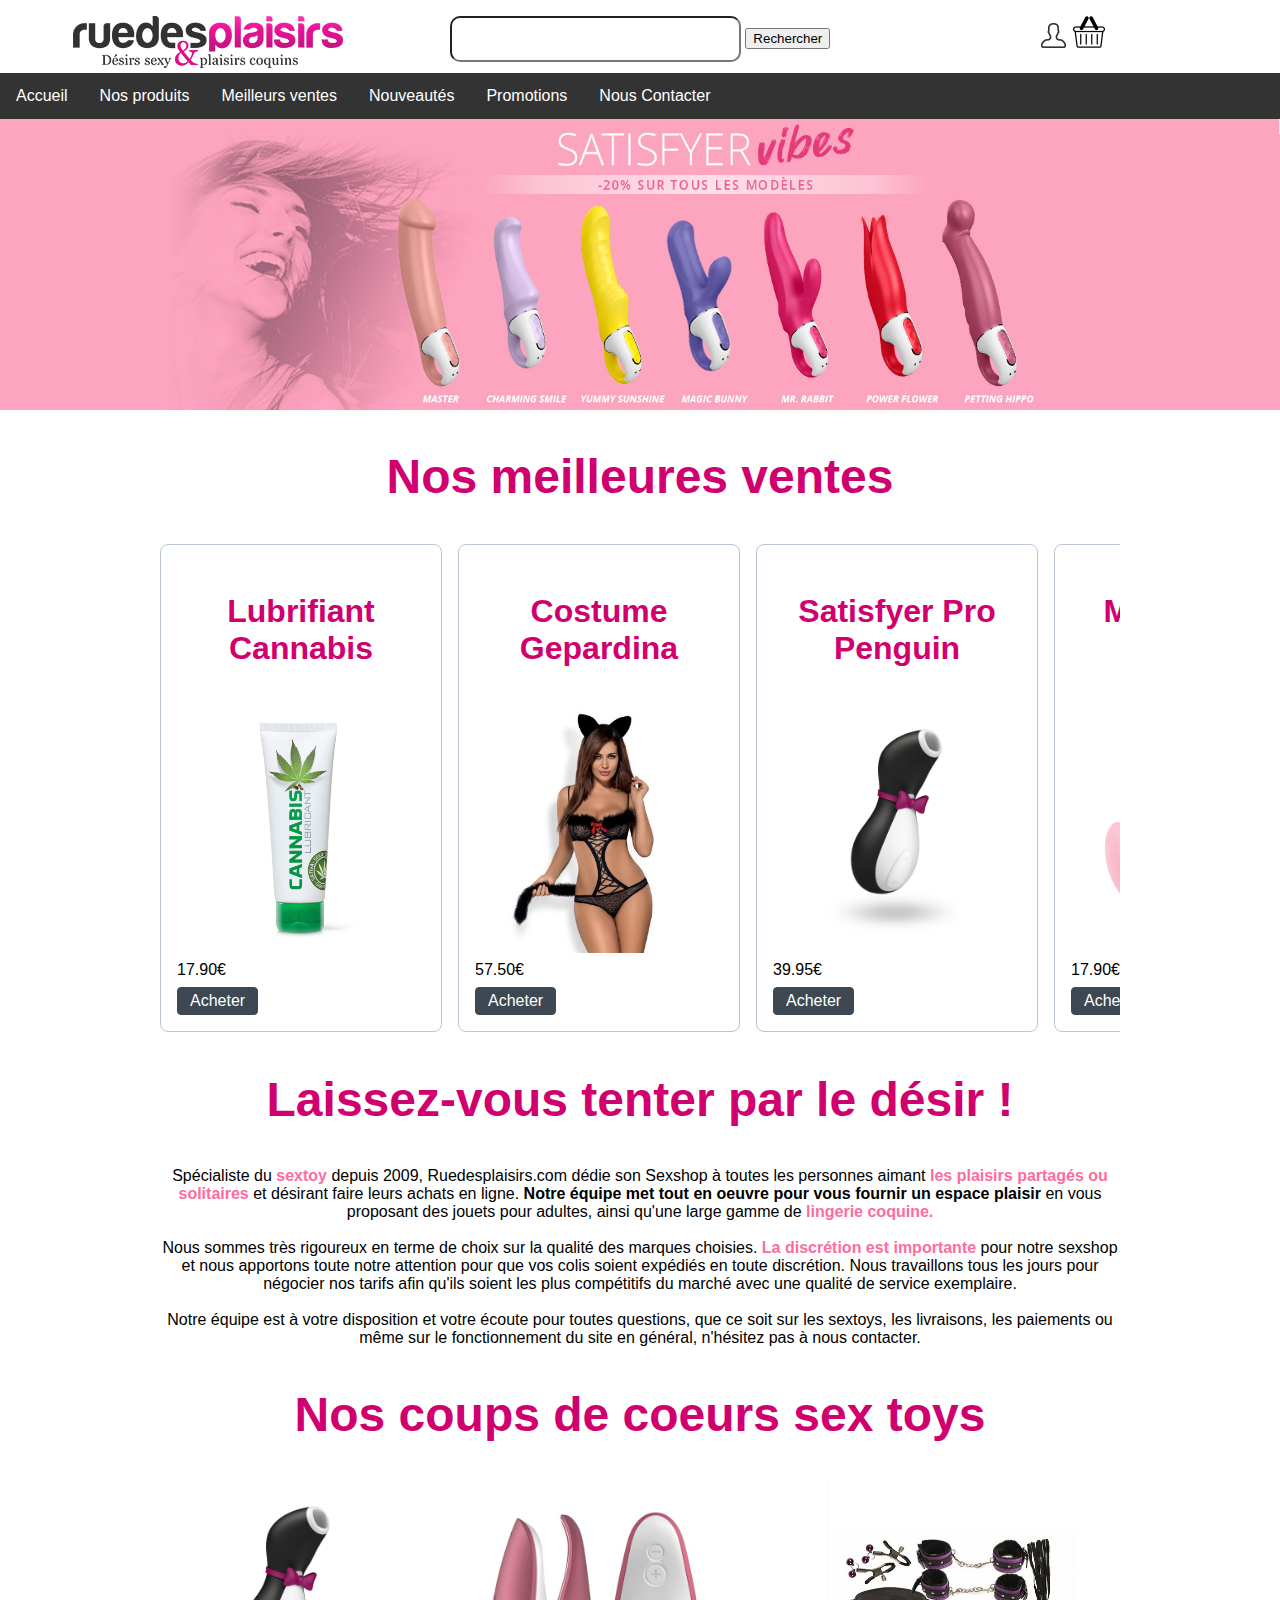
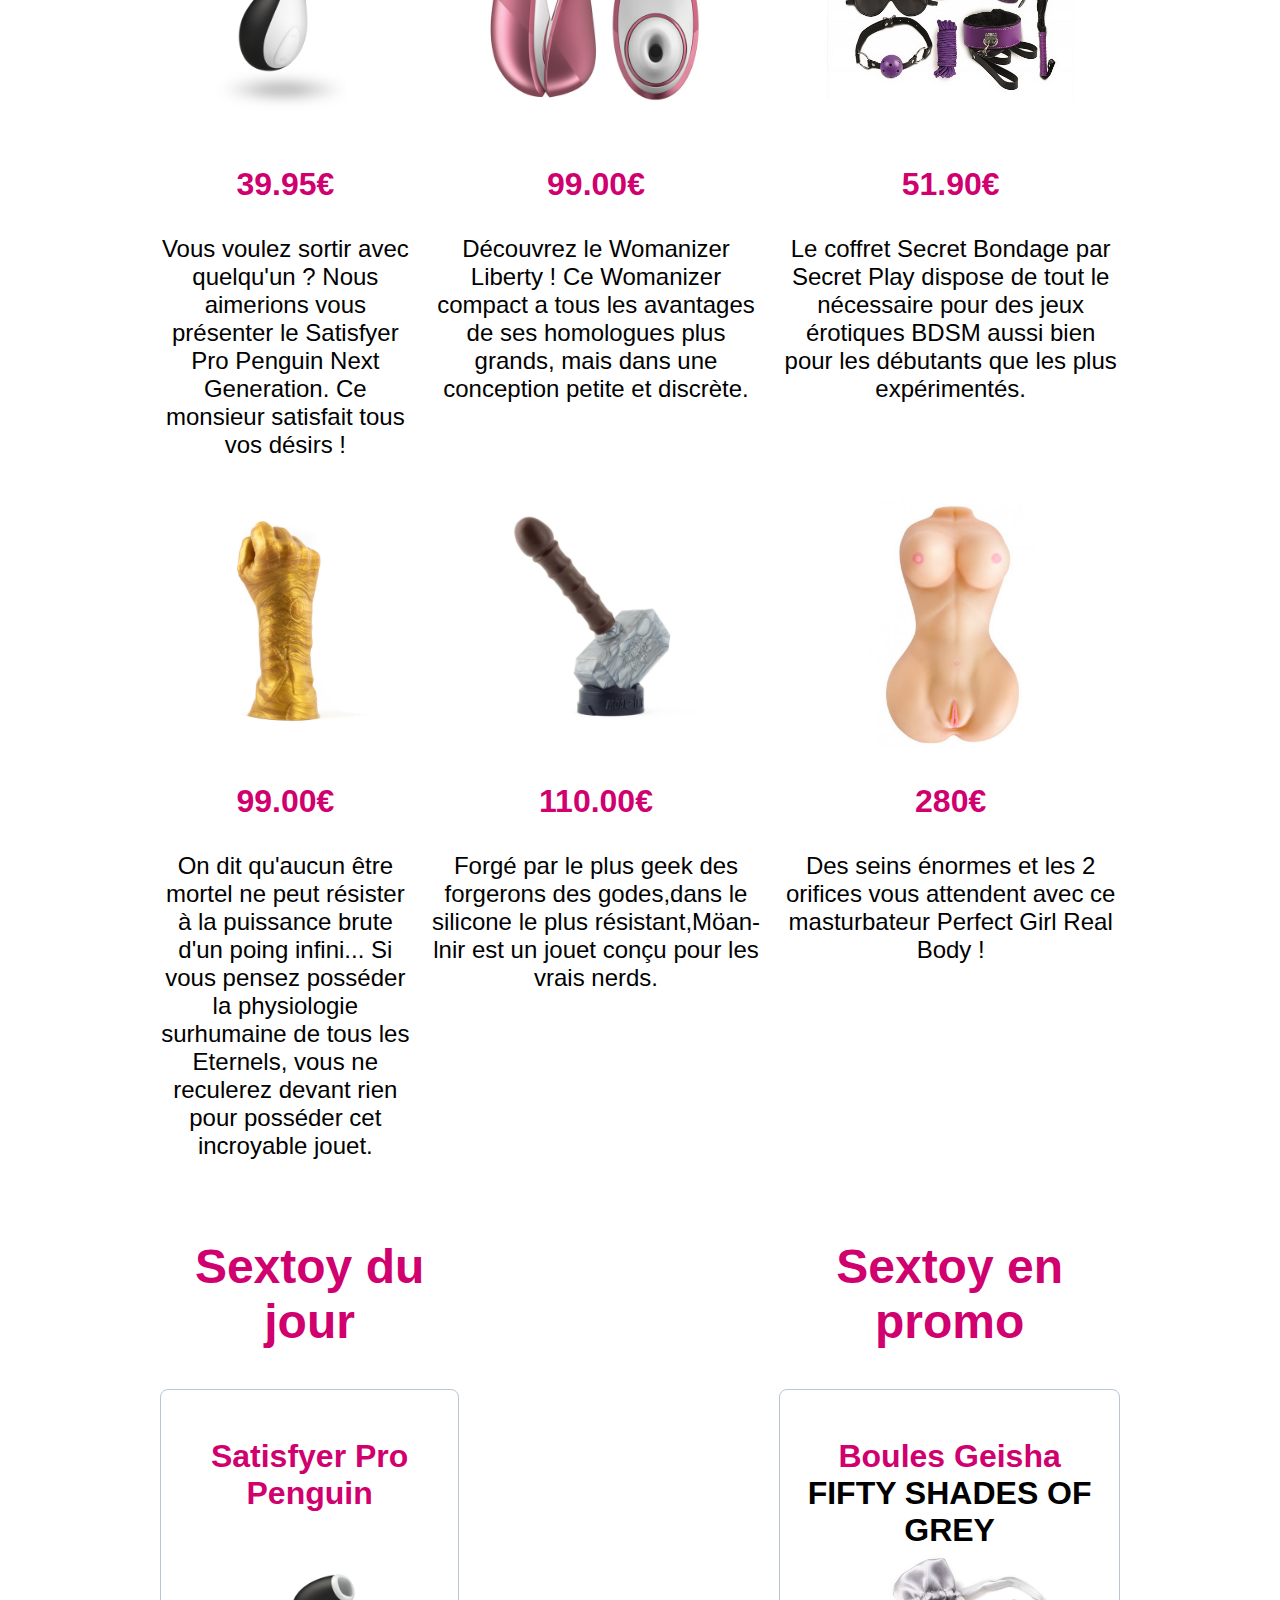
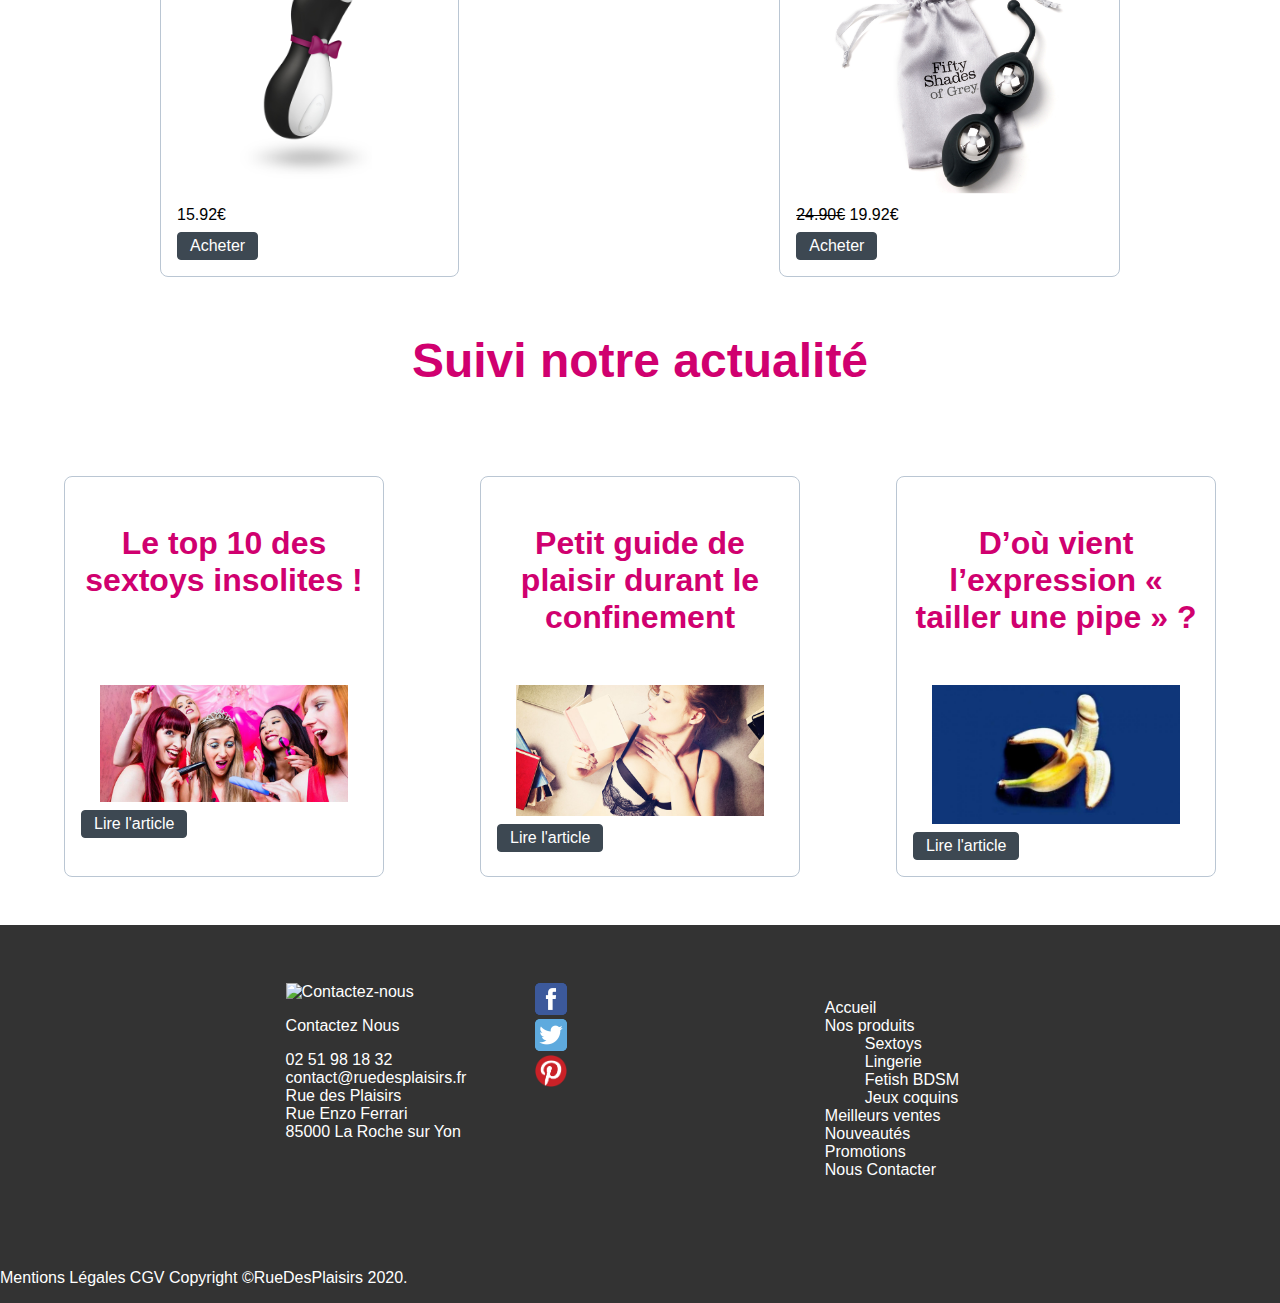
==== commit 64264d41: "Add files via upload" ====
--- a/index.html
+++ b/index.html
@@ -255,15 +255,18 @@
 			<div class ="presentation">
 				<div class ="article">
 					<h3>Le top 10 des sextoys insolites !</h3>
-					<img src="img/pipe.jpg"/><!--https://blog.ruedesplaisirs.com/sextoy/top10-des-sextoys-insolites/ --> 
+					<img src="img/insolites.jpg"/><!-- --> 
+					<a href="https://blog.ruedesplaisirs.com/sextoy/top10-des-sextoys-insolites/" target="_blank" class="button">Lire l'article</a>
 				</div>
 				<div class ="article">
 					<h3>Petit guide de plaisir durant le confinement</h3>
-					<img src="img/pipe.jpg"/> <!-- https://blog.ruedesplaisirs.com/actualites-sexo/guide-survie-pour-couples-celibataires-situation-de-confinement/-->
+					<img src="img/girl_confinement.jpg"/> <!---->
+					<a href=" https://blog.ruedesplaisirs.com/actualites-sexo/guide-survie-pour-couples-celibataires-situation-de-confinement/" target="_blank" class="button">Lire l'article</a>
 				</div>
 				<div class ="article">
 					<h3>D’où vient l’expression « tailler une pipe » ?</h3>
-					<img src="img/pipe.jpg"/> <!-- https://blog.ruedesplaisirs.com/actualites-sexo/origine-expression-tailler-une-pipe/-->
+					<img src="img/pipe.jpg"/> <!-- -->
+					<a href="https://blog.ruedesplaisirs.com/actualites-sexo/origine-expression-tailler-une-pipe/" target="_blank"  class="button">Lire l'article</a>
 				</div>
 			</div>
 		</div>
--- a/CSSSiteWeb.css
+++ b/CSSSiteWeb.css
@@ -338,20 +338,30 @@
 .article img{
 	height: auto;
     margin-bottom: 0.5em;
-    max-width:15.5em;
+    max-width: 15.5em;
     max-height: 15.5em;
     display: block;
-	
+    margin-left: auto;
+    margin-right: auto;
   
 }
 .article{
-	width: 20%;
+	width: 20em;
     margin-left: auto;
 	margin-right: auto;
     box-sizing: border-box;
     color: #fff;
-}
-
+
+    border: 1px solid #bac6d3;
+    border-radius: 8px;
+    padding: 1em;
+
+}
+
+.article h3{
+	height:4em;
+	font-size:2em;
+}
 /* footer*/
 footer{
 	color: white;
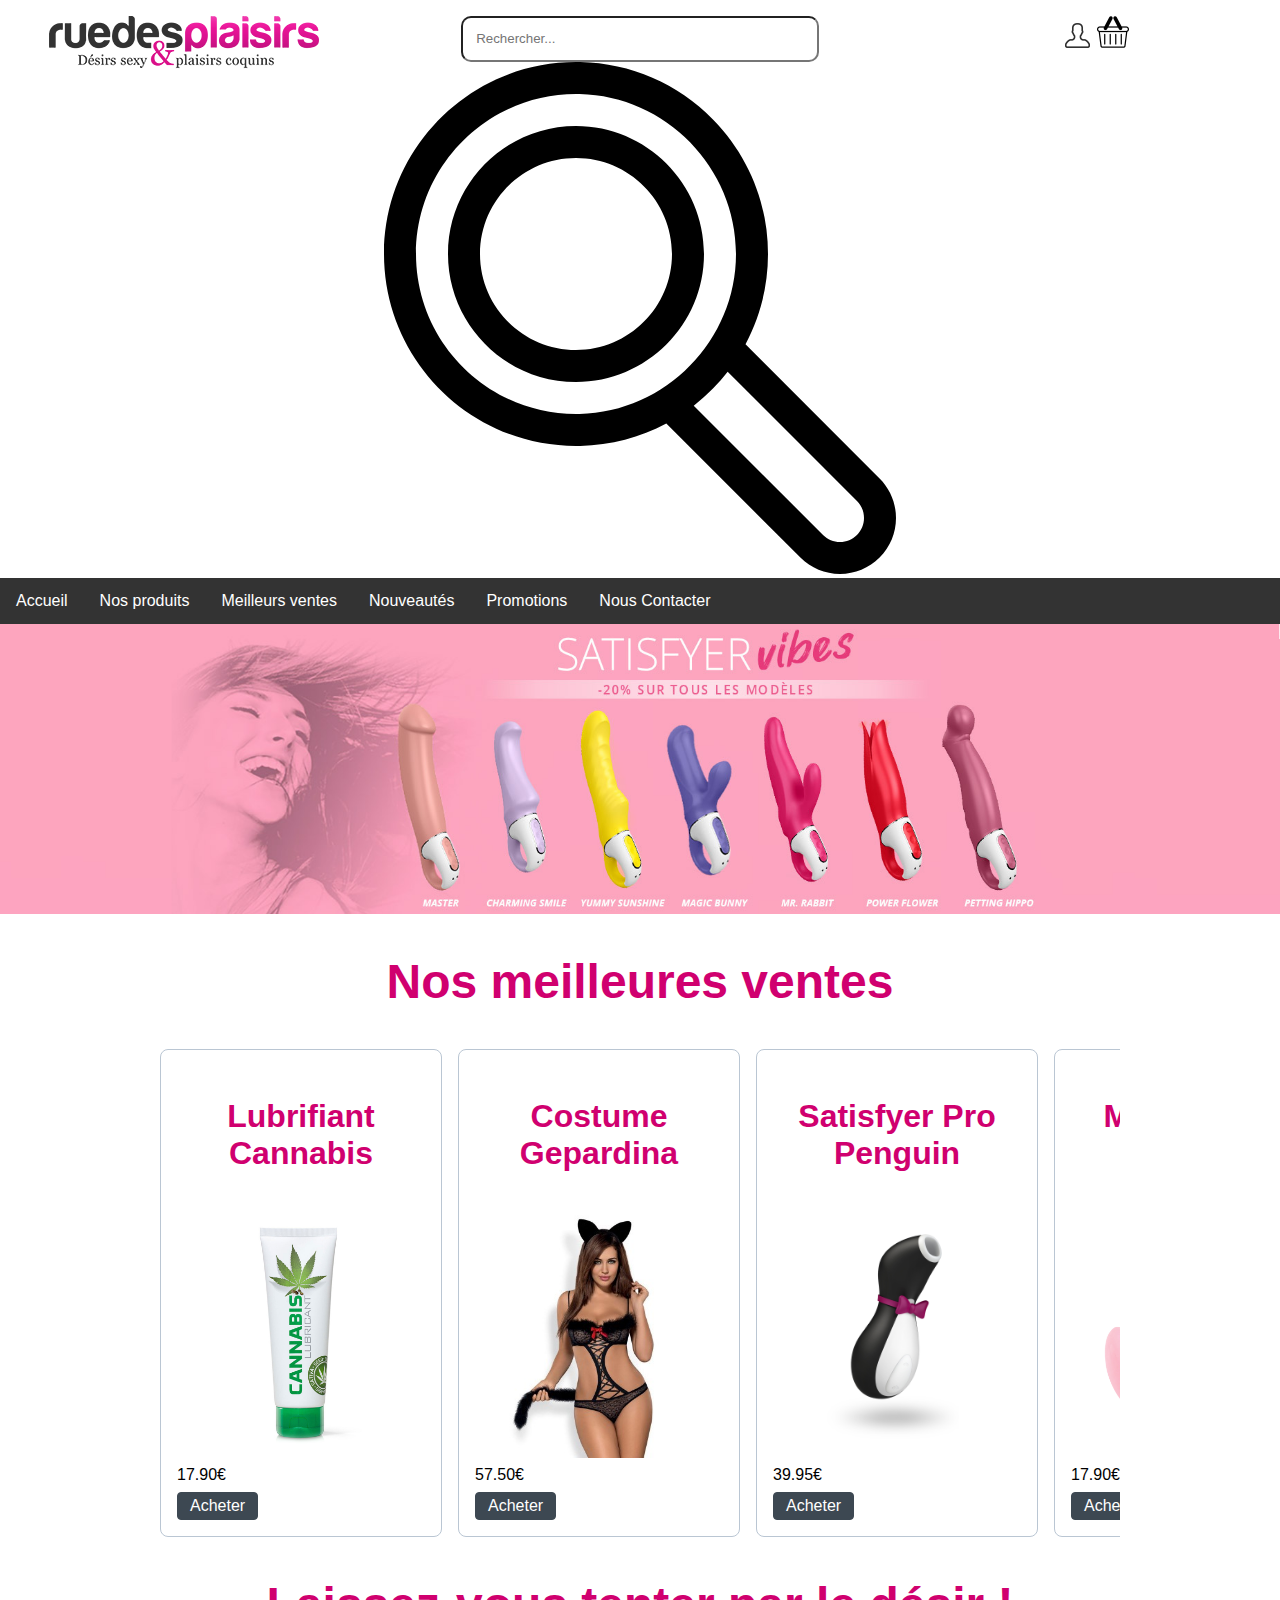
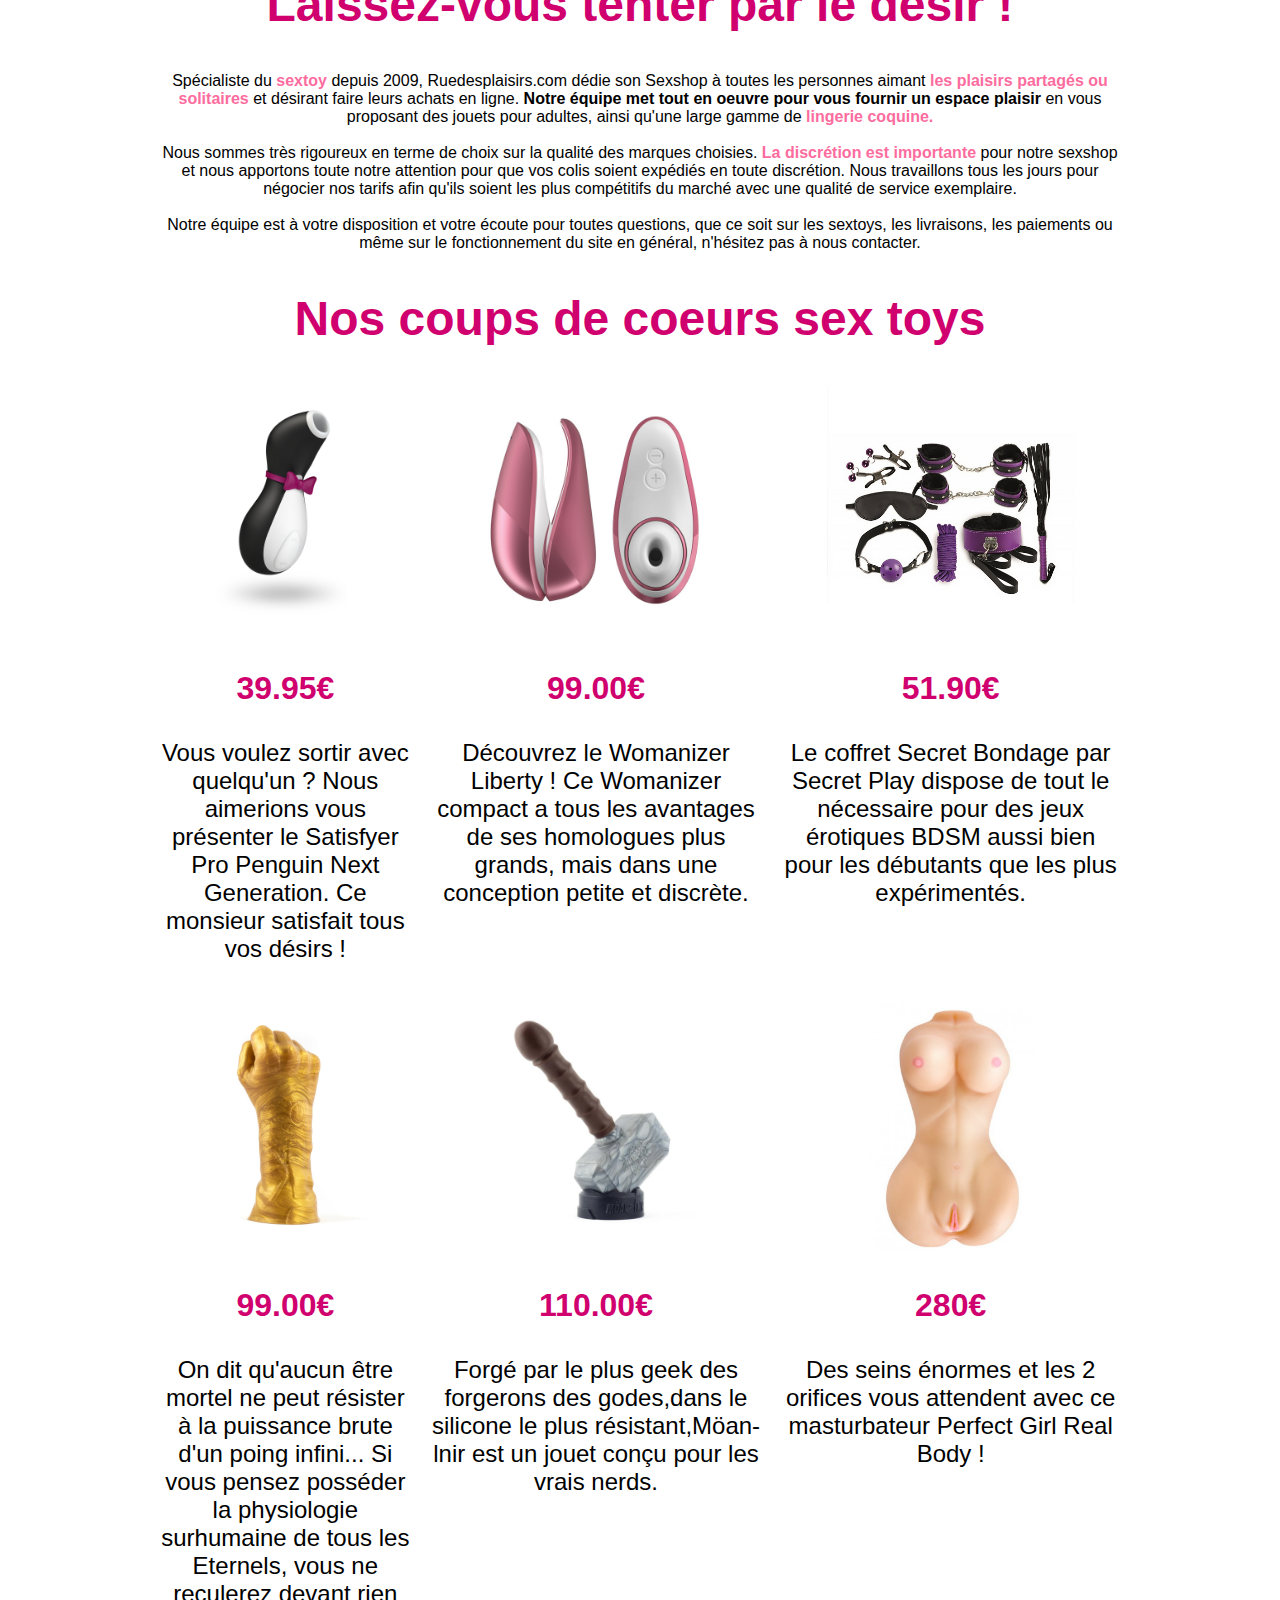
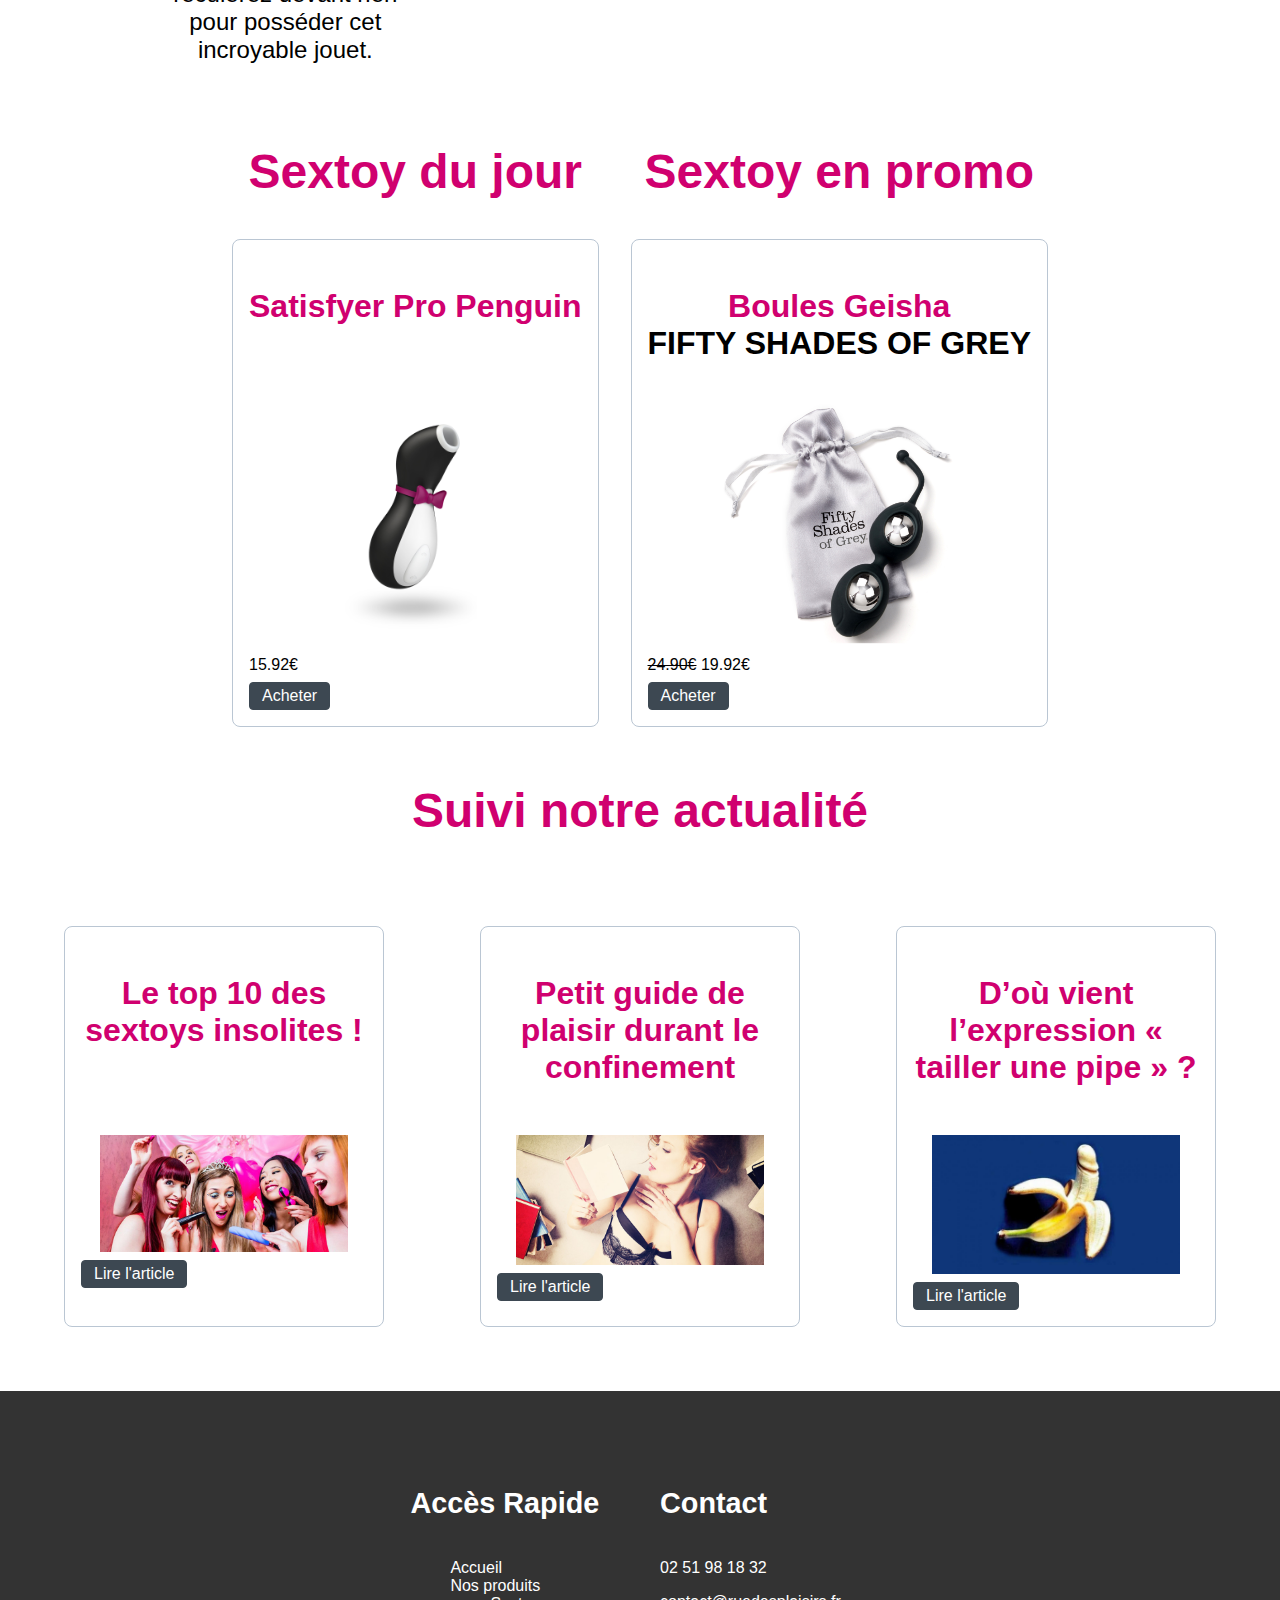
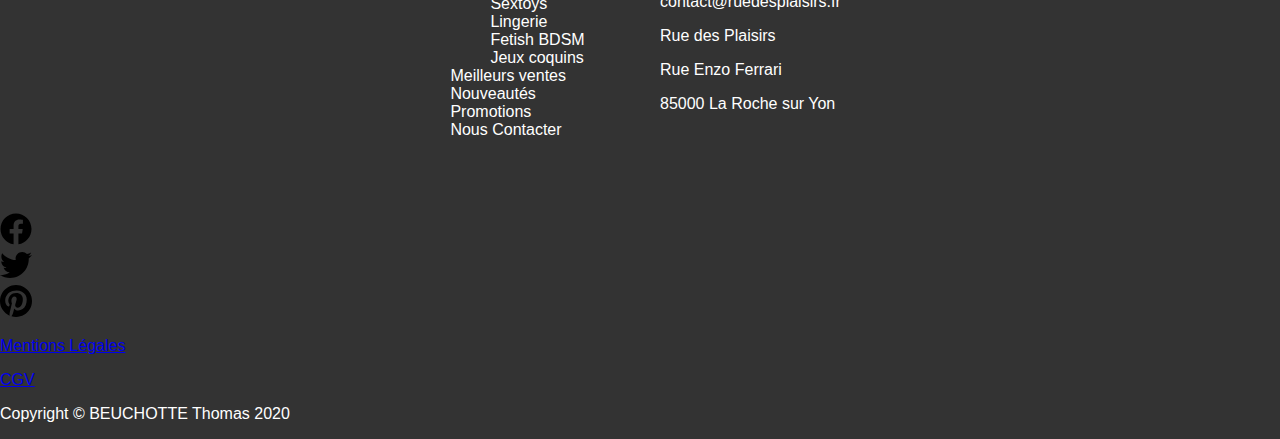
==== commit 83a0dfac: "Add files via upload" ====
--- a/index.html
+++ b/index.html
@@ -6,7 +6,7 @@
 	<meta charset="utf-8" />
 	<meta name="viewport" content="width=device-width, initial-scale=1">  
 	<meta name="robots" content="noindex, nofollow">
-
+	<link href="https://fonts.googleapis.com/css2?family=Quicksand&display=swap" rel="stylesheet">
 	<link rel="icon" href="Img/favicon.ico" type="image/x-icon">
 	<link rel="stylesheet" href="CSSSiteWeb.css" />
 
@@ -23,14 +23,14 @@
 			</div>
 			<div class="grid-item">
 				<div class="search" id="search"> 
-					<input type="search" id="search_bar"  name="search_bar" >
-					<button>Rechercher</button>
+					<input type="search" id="search_bar"  name="search_bar" placeholder="Rechercher..." >
+					 <img  src="img/search.svg" alt="search"/>
 				</div>
 			</div>
 			<div class="grid-item">
 				<div class="logo_header">
-					<a href="#"> <img src="img/ico_top_compte.png" alt="logo_compte"></a>
-					<a href="#"> <img src="img/panier.png" alt="logo_panier"></a>
+					<a href="#"> <img src="img/ico_top_compte.png" alt="logo_compte"/></a>
+					<a href="#"> <img src="img/panier.png" alt="logo_panier"/></a>
 				</div>
 			</div>
 	    </div>
@@ -240,7 +240,7 @@
 	                <h3 class="card-title">Boules Geisha
 	                	<br><font color="black" >FIFTY SHADES OF GREY</font></h3>
 
-	                <img src="img/fifty_shades.jpg" alt="plug" />
+	                <img src="img/fifty_shades.jpg" alt="geisha" />
 	                <div class="card-content">
 	                    <p><strike>24.90€</strike> 19.92€</p>
 	                    <a href="#" class="button">Acheter</a>
@@ -249,24 +249,24 @@
 			</div>
 		</div>
 
-		<div>
+	
 		<div class="blog">
 			<h2>Suivi notre actualité</h2>
 			<div class ="presentation">
 				<div class ="article">
 					<h3>Le top 10 des sextoys insolites !</h3>
-					<img src="img/insolites.jpg"/><!-- --> 
-					<a href="https://blog.ruedesplaisirs.com/sextoy/top10-des-sextoys-insolites/" target="_blank" class="button">Lire l'article</a>
+					<img src="img/insolites.jpg" alt="blog_1"/><!-- --> 
+					<a href="https://blog.ruedesplaisirs.com/sextoy/top10-des-sextoys-insolites/"  target="_blank" class="button">Lire l'article</a>
 				</div>
 				<div class ="article">
 					<h3>Petit guide de plaisir durant le confinement</h3>
-					<img src="img/girl_confinement.jpg"/> <!---->
-					<a href=" https://blog.ruedesplaisirs.com/actualites-sexo/guide-survie-pour-couples-celibataires-situation-de-confinement/" target="_blank" class="button">Lire l'article</a>
+					<img src="img/girl_confinement.jpg" alt="blog_2"  /> <!---->
+					<a href=" https://blog.ruedesplaisirs.com/actualites-sexo/guide-survie-pour-couples-celibataires-situation-de-confinement/"  target="_blank" class="button">Lire l'article</a>
 				</div>
 				<div class ="article">
 					<h3>D’où vient l’expression « tailler une pipe » ?</h3>
-					<img src="img/pipe.jpg"/> <!-- -->
-					<a href="https://blog.ruedesplaisirs.com/actualites-sexo/origine-expression-tailler-une-pipe/" target="_blank"  class="button">Lire l'article</a>
+					<img src="img/pipe.jpg" alt="blog_3"/> <!-- -->
+					<a href="https://blog.ruedesplaisirs.com/actualites-sexo/origine-expression-tailler-une-pipe/" target="_blank"   class="button">Lire l'article</a>
 				</div>
 			</div>
 		</div>
@@ -275,40 +275,11 @@
 	<footer>
 			<div class="footer">
 				<div class="footer_content">
-					<a href="index.html" target="_blank"><img src="Img/icones/nousContactez.png" alt="Contactez-nous" class="contacteznous">
-					</a> 
-					<div class="soustitre_contact">
-						<p>Contactez Nous</p>
-					</div>
-					<div class="info_contact">
-						<p>02 51 98 18 32 <br>contact@ruedesplaisirs.fr <br>
-							Rue des Plaisirs <br> 
-							Rue Enzo Ferrari <br>
-							85000 La Roche sur Yon
-						</p>
-					</div>
-				</div>	
-		
-				<div class="footer_content">
-					<div class="facebook">
-					<a href="#" target="_blank"  rel="noopener">
-						<img src="img/facebook.png" alt="facebook" width="32" height="32"></a>
-					</div>
-					<div class="Twitter">
-						<a href="#" target="_blank"  rel="noopener">
-						<img src="img/twitter.png" alt="twitter" width="32" height="32"></a>
-					</div>
-					<div class="Pinterest">
-						<a href="#" target="_blank"  rel="noopener">
-						<img src="img/pinterest.png" alt="pinterest" width="32" height="32"></a>
-					</div>
-					
-				</div>
-				<div class="footer_content">
- 					<ul>
+ 					<h4>Accès Rapide</h4>
+ 					<ul class="ul_principal">
 						<li> <a href="#">Accueil</a></li>
 						<li><a href="#">Nos produits</a></li>
-							<ul>
+							<ul class="ul_secondaire">
 								<li><a href="#">Sextoys</a></li>
 								<li><a href="#">Lingerie</a></li>
 								<li><a href="#">Fetish BDSM</a></li>
@@ -320,10 +291,38 @@
 						<li><a href="#">Nous Contacter</a></li>
 					</ul>	
 				</div>
-			</div>
-
+				<div class="footer_content">
+
+					<h4>Contact</h4>			
+					<div class="info_contact">
+						<p>02 51 98 18 32 </p>
+						<p>contact@ruedesplaisirs.fr</p>
+						<p>Rue des Plaisirs </p>
+						<p>Rue Enzo Ferrari </p>
+						<p>85000 La Roche sur Yon</p>
+					</div>
+				</div>				
+			</div>
+
+			<div class="footer_middle">
+					<div class="facebook">
+					<a href="#" rel="noopener">
+						<img src="img/fb.svg" alt="facebook" width="32" height="32"></a>
+					</div>
+					<div class="Twitter">
+						<a href="#"   rel="noopener">
+						<img src="img/twitter.svg" alt="twitter" width="32" height="32"></a>
+					</div>
+					<div class="Pinterest">
+						<a href="#"   rel="noopener">
+						<img src="img/pinterest.svg" alt="pinterest" width="32" height="32"></a>
+					</div>
+					
+			</div>
 			<div class="footer_bottom">
-				<p>Mentions Légales CGV Copyright ©RueDesPlaisirs 2020.</p>
+				<a href="#"   rel="noopener"><p>Mentions Légales </p></a>
+				<a href="#"   rel="noopener"><p> CGV </p></a>
+				<p> Copyright © BEUCHOTTE Thomas 2020</p>
 			</div>
 	</footer>
 </body>					
--- a/CSSSiteWeb.css
+++ b/CSSSiteWeb.css
@@ -349,6 +349,7 @@
 	width: 20em;
     margin-left: auto;
 	margin-right: auto;
+	margin-bottom:  1em;
     box-sizing: border-box;
     color: #fff;
 
@@ -362,6 +363,9 @@
 	height:4em;
 	font-size:2em;
 }
+
+
+
 /* footer*/
 footer{
 	color: white;
@@ -442,6 +446,16 @@
 	flex-direction: column;
 }
 
+.miseEnAvant_content {
+    padding: 1em 1em;
+}
+
+.presentation{
+	flex-direction: column;
+}
+
+
+
 }
 
 
@@ -540,6 +554,10 @@
 	flex-direction: row;
 }
 
+.presentation{
+	flex-direction: row;
+}
+
 }
 
 @media screen and (min-width: 120em) { 
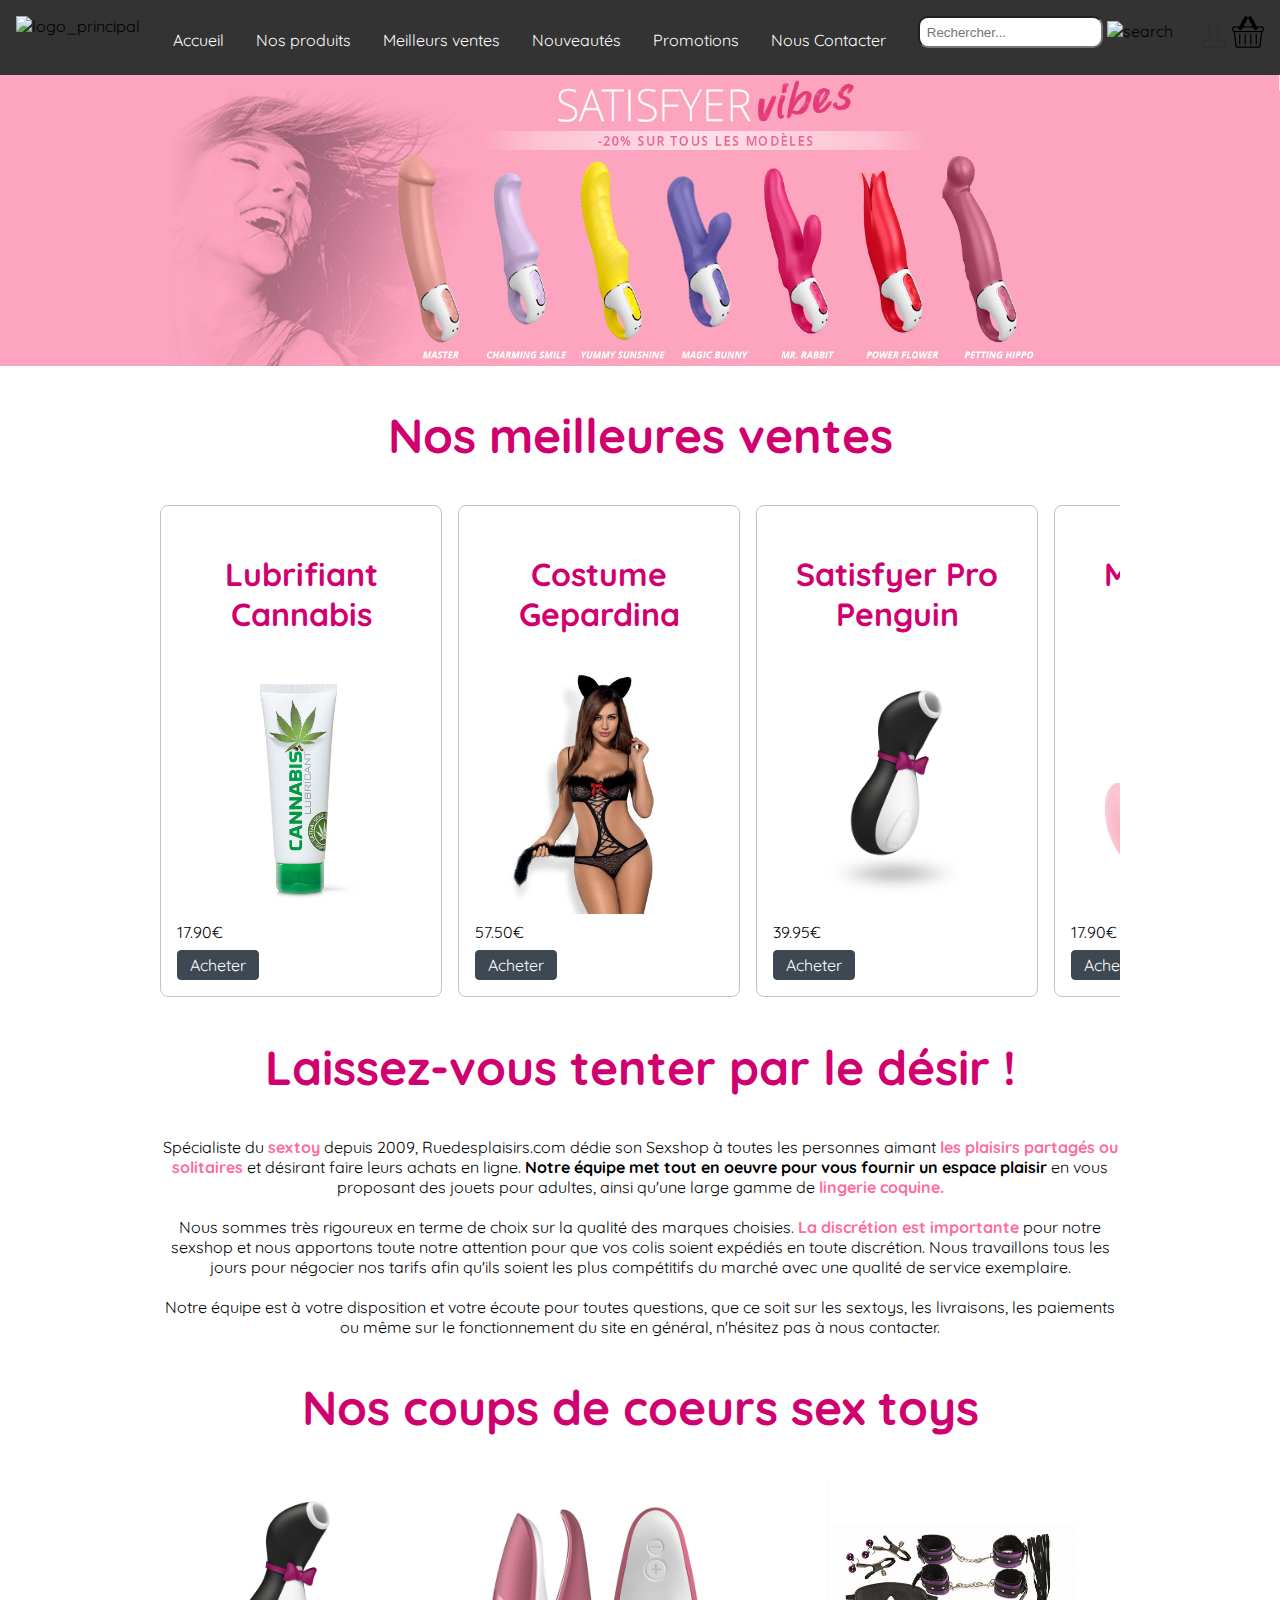
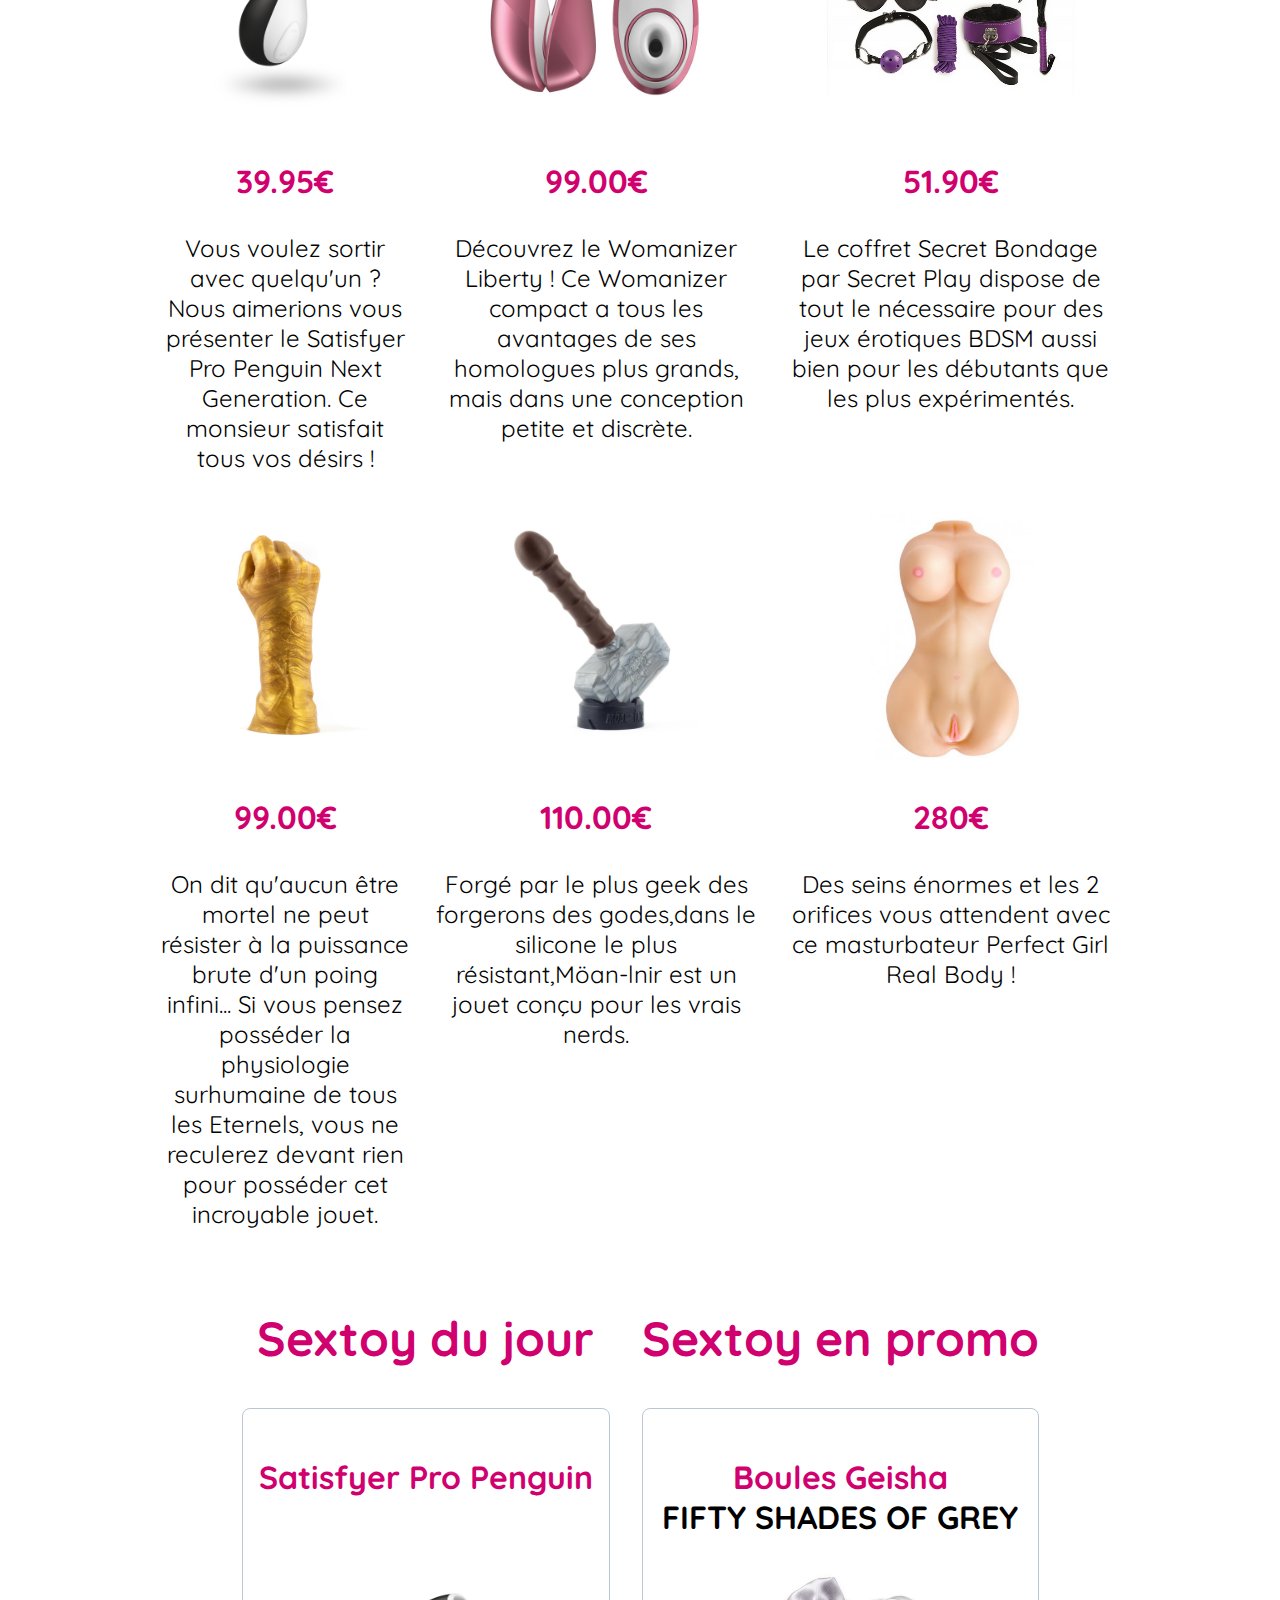
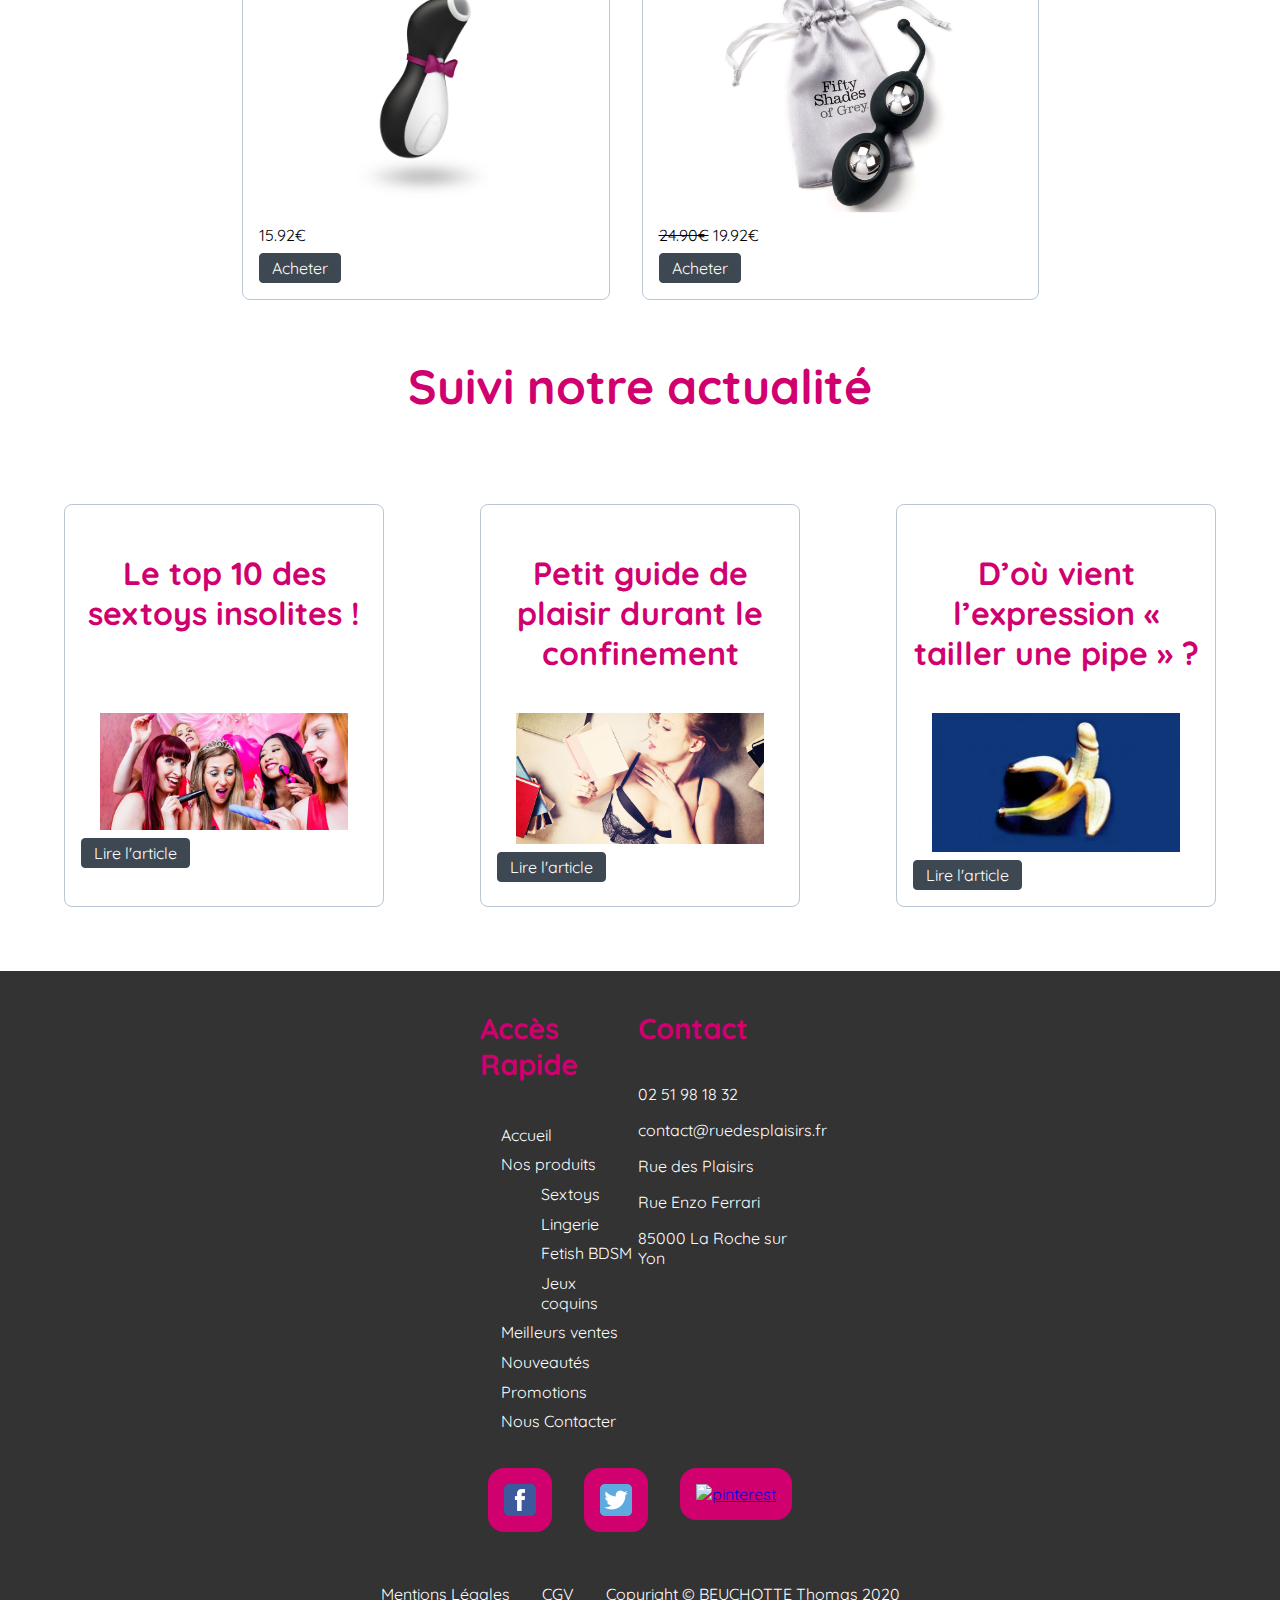
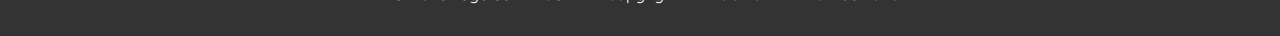
==== commit d7cc46a0: "Add files via upload" ====
--- a/index.html
+++ b/index.html
@@ -7,7 +7,7 @@
 	<meta name="viewport" content="width=device-width, initial-scale=1">  
 	<meta name="robots" content="noindex, nofollow">
 	<link href="https://fonts.googleapis.com/css2?family=Quicksand&display=swap" rel="stylesheet">
-	<link rel="icon" href="Img/favicon.ico" type="image/x-icon">
+	<link rel="icon" href="img/favicon.ico" type="image/x-icon">
 	<link rel="stylesheet" href="CSSSiteWeb.css" />
 
 	<title>Rue des Plaisirs</title>
@@ -15,48 +15,72 @@
 <body>
 
 	<div class="corps" id="index_corps" >
+		<!--
 		<div class="grid-container">
 			<div class="grid-item">
 				<div class="logo_principal" id="logo_principal">
-					<img src="img/logo.png" alt="logo_principal">
-				</div>
-			</div>
+					<img src="img/logo2.png" alt="logo_principal">
+				</div>
+			</div>
+			
 			<div class="grid-item">
 				<div class="search" id="search"> 
 					<input type="search" id="search_bar"  name="search_bar" placeholder="Rechercher..." >
 					 <img  src="img/search.svg" alt="search"/>
 				</div>
 			</div>
+
 			<div class="grid-item">
 				<div class="logo_header">
 					<a href="#"> <img src="img/ico_top_compte.png" alt="logo_compte"/></a>
 					<a href="#"> <img src="img/panier.png" alt="logo_panier"/></a>
 				</div>
 			</div>
-	    </div>
-
+	    </div> -->
+
+		<div class="head">
+
+	
+				<div class="logo_principal" id="logo_principal">
+					<img src="img/logo2.png" alt="logo_principal">
+				</div>
 		
-		<nav class="navigation" aria-label="Primary">	
-				<a href="#">Accueil</a>
-				<div class="dropdown">
-					<button class="dropbtn">Nos produits</button>
-      				<i class="fa fa-caret-down"></i>
-	  				<div class="dropdown-content">
-	  					<a href="#">Sextoys</a>
-	  					
-					    <a href="#">Lingerie</a>
-					    <a href="#">Fetish BDSM</a>
-					    <a href="#">Jeux coquins</a>
-					</div>
-				</div>
-				
-				<a href="#">Meilleurs ventes </a>
-				<a href="#">Nouveautés</a>
-				<a href="#">Promotions</a>
-				<a href="#">Nous Contacter</a>
+
+			<nav class="navigation" aria-label="Primary">	
+					<a href="#">Accueil</a>
+					<div class="dropdown">
+						<button class="dropbtn">Nos produits</button>
+	      				<i class="fa fa-caret-down"></i>
+		  				<div class="dropdown-content">
+		  					<a href="#">Sextoys</a>
+		  					
+						    <a href="#">Lingerie</a>
+						    <a href="#">Fetish BDSM</a>
+						    <a href="#">Jeux coquins</a>
+						</div>
+					</div>
+					
+					<a href="#">Meilleurs ventes </a>
+					<a href="#">Nouveautés</a>
+					<a href="#">Promotions</a>
+					<a href="#">Nous Contacter</a>
+			
+			</nav>
+
+			
+			<div class="search" id="search"> 
+				<input type="search" id="search_bar"  name="search_bar" placeholder="Rechercher..." >
+				 <img  src="img/search2.png" alt="search"/>
+			</div>
+	
+
 		
-		</nav>
-
+			<div class="logo_header">
+				<a href="#"> <img src="img/ico_top_compte.png" alt="logo_compte"/></a>
+				<a href="#"> <img src="img/panier.png" alt="logo_panier"/></a>
+			</div>
+			
+		</div>
 		 <!-- emplacement pour carrousel  -->
         <div id="slider">
         	<figure class="wrapper">
@@ -307,15 +331,15 @@
 			<div class="footer_middle">
 					<div class="facebook">
 					<a href="#" rel="noopener">
-						<img src="img/fb.svg" alt="facebook" width="32" height="32"></a>
+						<img src="img/facebook.png" alt="facebook" width="32" height="32"></a>
 					</div>
 					<div class="Twitter">
-						<a href="#"   rel="noopener">
-						<img src="img/twitter.svg" alt="twitter" width="32" height="32"></a>
+						<a href="#" rel="noopener">
+						<img src="img/twitter.png" alt="twitter" width="32" height="32"></a>
 					</div>
 					<div class="Pinterest">
-						<a href="#"   rel="noopener">
-						<img src="img/pinterest.svg" alt="pinterest" width="32" height="32"></a>
+						<a href="#" rel="noopener">
+						<img src="img/pinterest2.png" alt="pinterest" width="32" height="32"></a>
 					</div>
 					
 			</div>
--- a/CSSSiteWeb.css
+++ b/CSSSiteWeb.css
@@ -4,28 +4,32 @@
 
 	stop-color: green #aaa;
 	scroll-behavior: smooth;
-  	font-family: Arial;
+
 }
 
 body {
 	margin:0em;
-	margin-top: 1em;
 	font-size:1.6em;
+	font-family: 'Quicksand', sans-serif;
 }	
 
-
-
-
-
+.search{
+	justify-content: center;
+}
+.search input {
+    padding: 0.5em;
+    border-radius: 10px 10px 10px 10px;
+ 	margin-bottom: 2em;
+}
+
+.search img{
+	
+    width: 2em;
+    height: 2em;
+    padding: 0;
+}
 
 /* navigation */
-/* https://www.w3schools.com/howto/howto_css_dropdown_navbar.asp */
-
-.navigation {
-  overflow: hidden;
-  background-color: #333;
-
-}
 
 .navigation a {
   float: left;
@@ -295,7 +299,7 @@
 
 h4{
 	font-size: 1.8em;
-	color :##313131;
+	color : #D0006F;
 }
 
 /* contenu coups de coeurs*/
@@ -349,7 +353,7 @@
 	width: 20em;
     margin-left: auto;
 	margin-right: auto;
-	margin-bottom:  1em;
+	margin-bottom: 1em;
     box-sizing: border-box;
     color: #fff;
 
@@ -375,19 +379,16 @@
 }
 
 .footer{
-	margin:auto;
-	padding: 3em 1em;
+	
 	display: flex;
-	flex-wrap: wrap;
-	box-sizing: border-box;
-	justify-content: center;
-}
-
-
-
-}
-.footer_bottom{
+	padding: 0em 0em 0em 0em;
+	flex-direction: column;
 	text-align: center;
+}
+
+
+.ul_principal{
+	padding-left:1em;
 }
 
 .footer_content a{
@@ -399,20 +400,72 @@
 
 .footer_content li{
     list-style: none;
+    padding: 0.3em;
 }
 
 .footer_content{
-    width: 20%;
-    padding: 10px 20px;
+    min-width:  20%;
+    
     box-sizing: border-box;
     color: #fff;
 
 }
 
-
-
-
-
+.footer_middle{
+	display: flex;
+	justify-content: center;
+}
+.footer_middle img {
+	width: 2em;
+    height: 2em;
+    margin: 1em;
+   
+    padding: 1em;
+    border-radius: 1em;
+
+	background-color: #D0006F;
+}
+
+
+.footer_bottom{
+	display: flex;
+	flex-direction: row;
+	justify-content: center;
+
+}
+
+.footer_bottom a {
+	text-decoration: none;
+}
+
+.footer_bottom p{
+	text-align: center;
+
+	color: white;
+	padding: 1em;
+}
+
+
+.miseEnAvant{
+	flex-direction: column;
+}
+
+.miseEnAvant_content {
+    padding: 1em 1em;
+}
+
+
+
+.head{
+	display: flex;
+	flex-direction: row;
+	overflow: hidden;
+	background-color: #333;
+	padding-top: 1em;
+	padding-left: 1em;
+	padding-right: 1em;
+	justify-content: space-between;
+}
 
 
 
@@ -428,6 +481,13 @@
 	grid-auto-rows: minmax(1em, auto);
 }
 
+.search input{
+	width:25%;
+}
+
+figure{
+	zoom:150%;
+}
 
 /*contenu*/
 .coup_de_coeur{
@@ -442,13 +502,7 @@
 }
 
 
-.miseEnAvant{
-	flex-direction: column;
-}
-
-.miseEnAvant_content {
-    padding: 1em 1em;
-}
+
 
 .presentation{
 	flex-direction: column;
@@ -456,6 +510,16 @@
 
 
 
+
+.ul_principal li{
+	display: inline-block;
+}
+
+.ul_secondaire{
+	display: none;
+}
+
+
 }
 
 
@@ -464,6 +528,12 @@
 body{
 	font-size:1.6em;
 }
+
+.search input{
+	   width:70%;
+}
+
+
  .navigation{
  	display: block ;
  }
@@ -473,6 +543,7 @@
 	margin-left: 10em;
 }
 /*header*/
+/*
 .grid-container {
 	grid-template-columns: repeat(3, 1fr);
 	grid-gap: 1em;
@@ -490,16 +561,13 @@
 	
 }
 
-.search input{
-	padding:1em;
-	border-radius: 10px 10px 10px 10px;
-	width: 70%;
-}
+
 
 .logo_header{
 	grid-column: 3;
 	grid-row: 1;
 }
+*/
 
 /* contenu */
 
@@ -558,6 +626,25 @@
 	flex-direction: row;
 }
 
+
+.footer{
+	margin:auto;
+    padding: 0em 30em 0em 30em;
+	box-sizing: border-box;
+	flex-direction: row;
+	justify-content: space-between;
+	text-align: left;
+}
+
+.footer_content li {
+    display: list-item;
+
+}
+
+.ul_secondaire{
+	display: block;
+}
+
 }
 
 @media screen and (min-width: 120em) { 
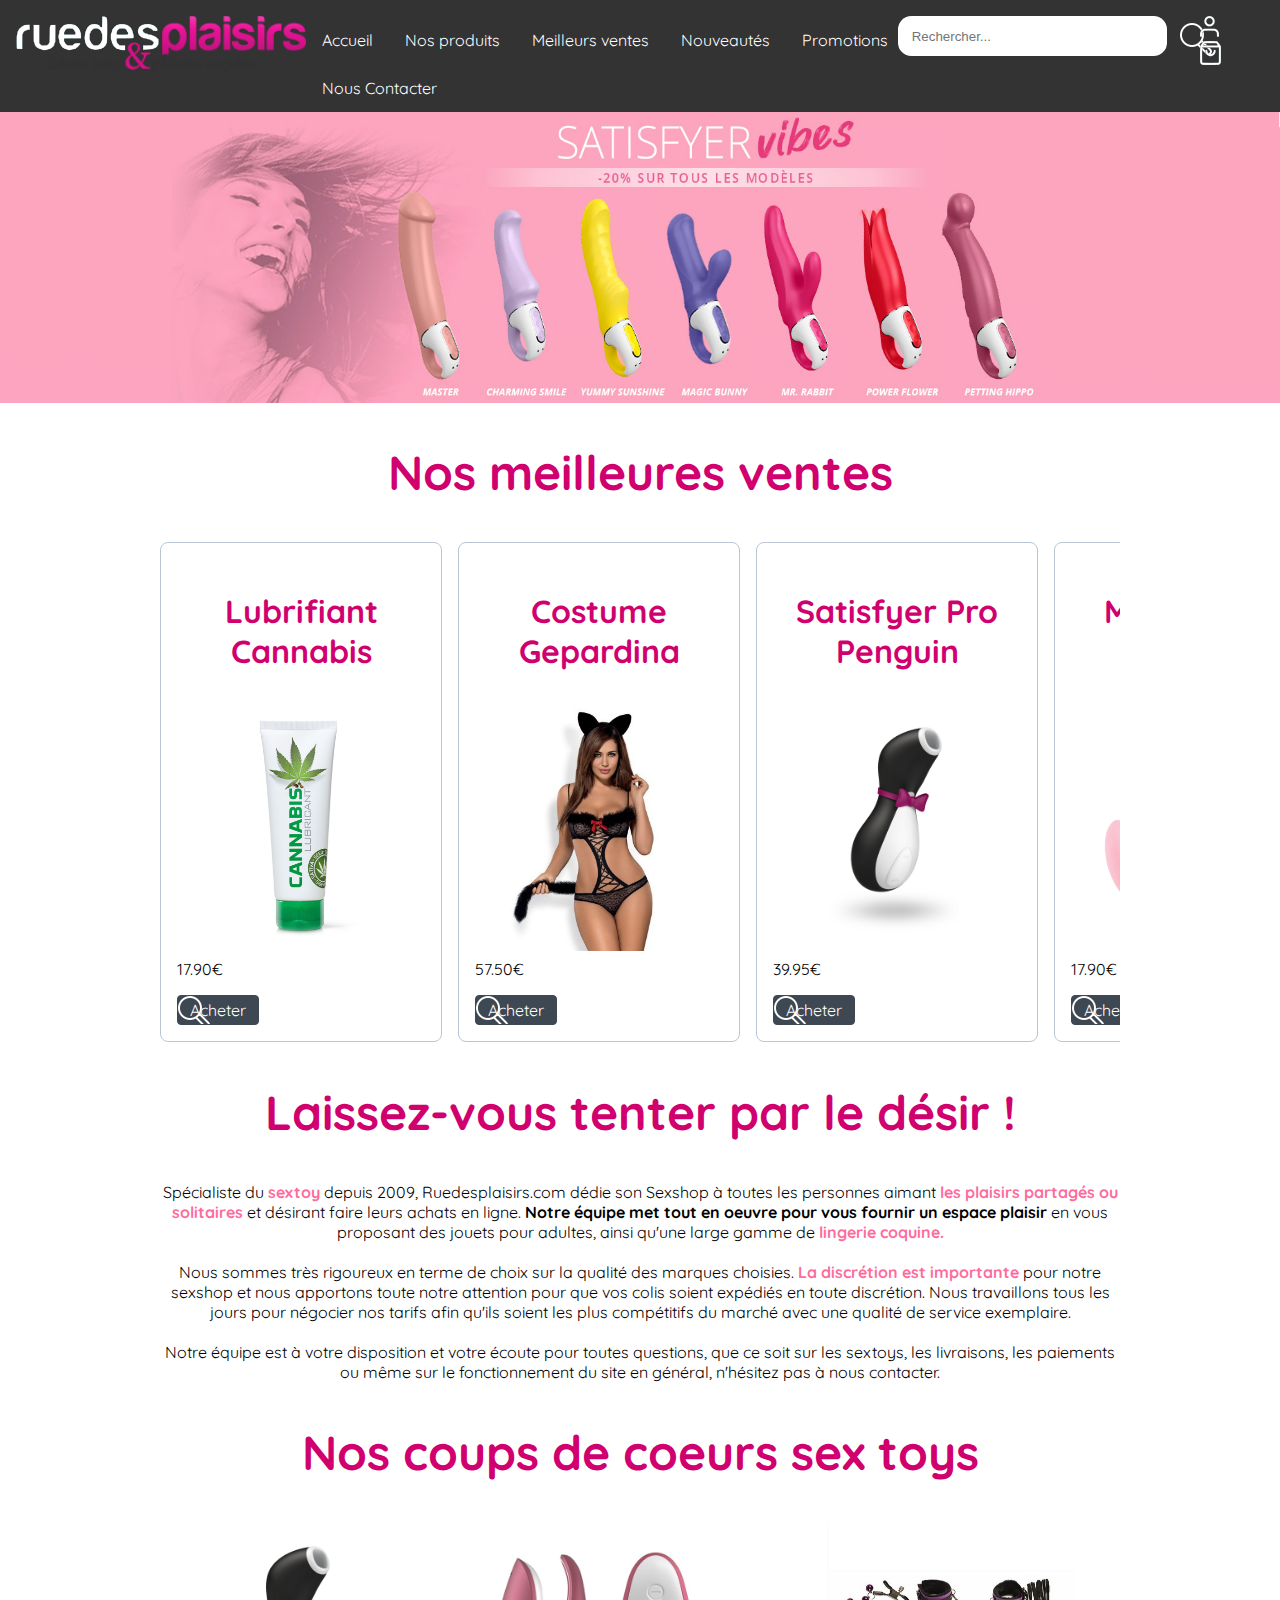
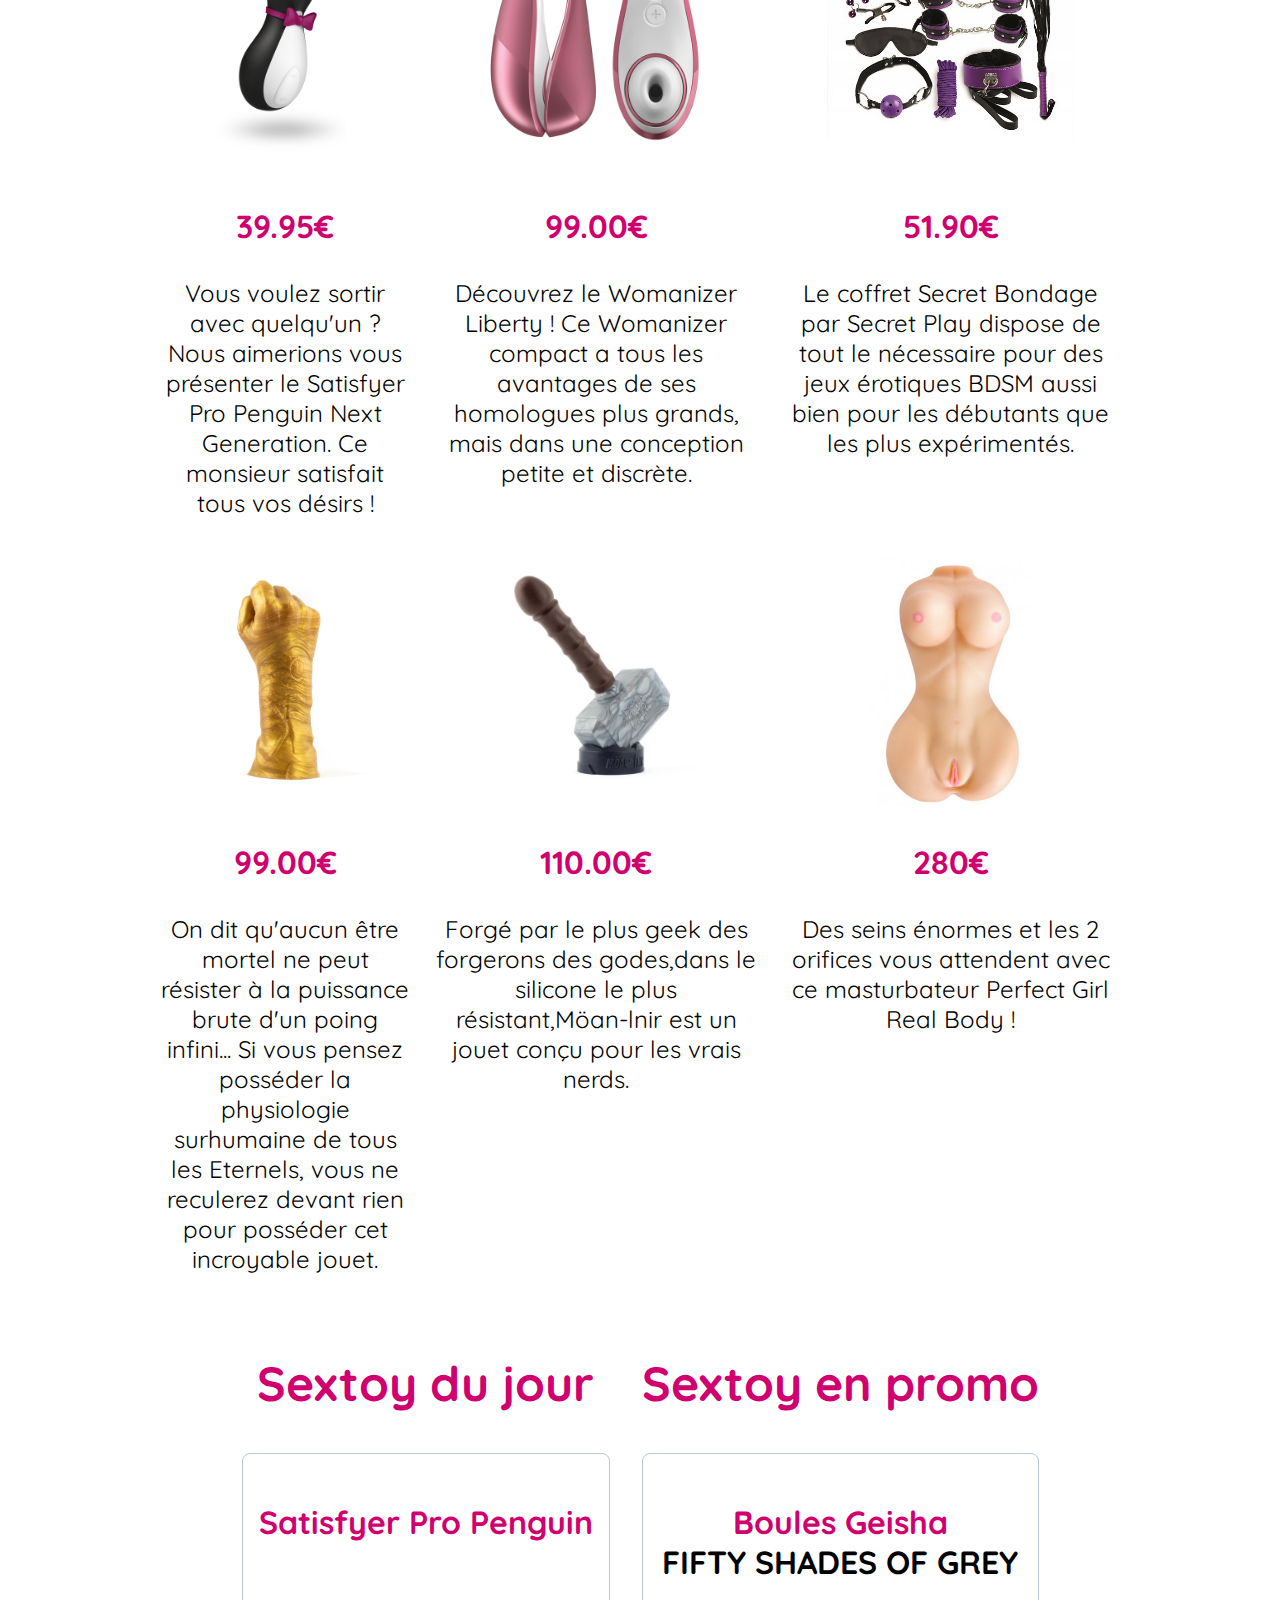
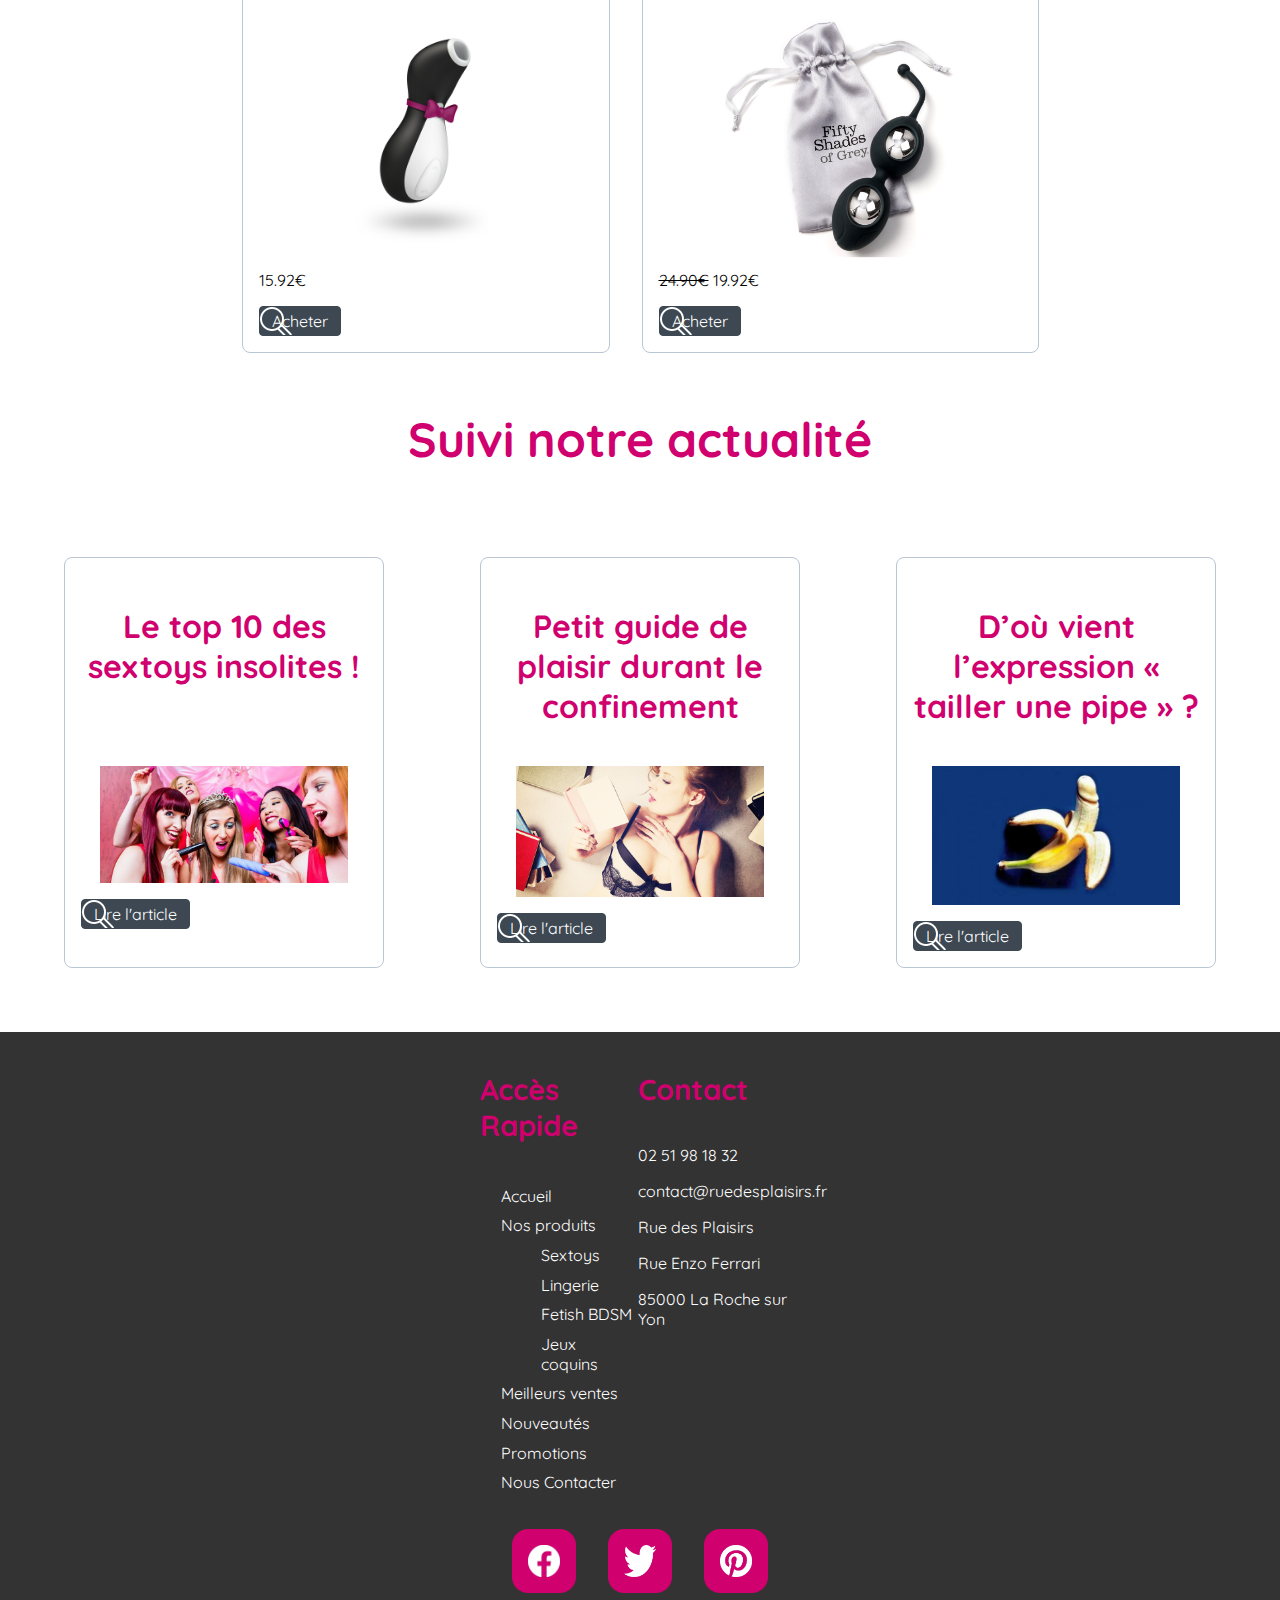
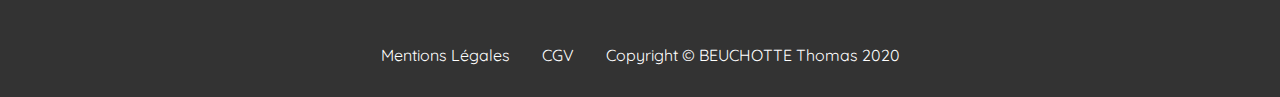
==== commit 62742a81: "Add files via upload" ====
--- a/index.html
+++ b/index.html
@@ -67,17 +67,22 @@
 			
 			</nav>
 
-			
+			<!--
 			<div class="search" id="search"> 
 				<input type="search" id="search_bar"  name="search_bar" placeholder="Rechercher..." >
 				 <img  src="img/search2.png" alt="search"/>
-			</div>
-	
-
-		
+			</div>-->
+			
+			    <div class="container">
+			     	<form role="search" method="get" class="search-form form" action="">
+				        <input type="search" class="search-field" placeholder="Rechercher..." value="" name="s" title="" />
+				      <input type="submit" class="search-submit button" value="" />
+
+			    	</form>
+			    </div>
 			<div class="logo_header">
-				<a href="#"> <img src="img/ico_top_compte.png" alt="logo_compte"/></a>
-				<a href="#"> <img src="img/panier.png" alt="logo_panier"/></a>
+				<a href="#"> <img src="img/user.png" alt="logo_compte"/></a>
+				<a href="#"> <img src="img/shop_bag.png" alt="logo_panier"/></a>
 			</div>
 			
 		</div>
--- a/CSSSiteWeb.css
+++ b/CSSSiteWeb.css
@@ -1,10 +1,7 @@
 
 html{
 	font-size: 62.5%;
-
-	stop-color: green #aaa;
 	scroll-behavior: smooth;
-
 }
 
 body {
@@ -12,6 +9,72 @@
 	font-size:1.6em;
 	font-family: 'Quicksand', sans-serif;
 }	
+
+
+
+.head{
+	display: flex;
+	overflow: hidden;
+	background-color: #333;
+	padding-top: 1em;
+	padding-left: 1em;
+	padding-right: 1em;
+	justify-content: space-between;
+}
+
+.logo_header img{
+	margin-right: 1em;
+}
+
+
+/*Code search bar*/
+.container {
+  width: 20em;
+}
+
+input[type="search"] {
+  border-radius: 1em 1em 1em 1em;
+  border: 1px solid transparent;
+  width: 100%;
+  padding: 0.375rem 1.25rem;
+  margin-right: 1em;
+}
+input[type="search"]:focus {
+  transition: all 0.5s;
+  box-shadow: 0 0 40px #D0006F;
+  border-color: transparent;
+  outline: none;
+}
+
+form.search-form {
+  display: flex;
+  justify-content: center;
+}
+
+input.search-field {
+  flex-shrink: 0;
+  height: 3em;
+}
+
+input.search-submit {
+	padding: 1em 2em;
+	border-radius: 0em 1em 1em 0em;
+}
+.button {
+  border: 0em solid transparent;
+  background:url(img/search4.png);
+  background-repeat: no-repeat;
+  margin-top: 0.5em;
+}
+
+.button:hover,
+.button:active,
+.button:focus {
+  cursor: pointer;
+  outline: none;
+}
+/*fin code */
+
 
 .search{
 	justify-content: center;
@@ -456,17 +519,6 @@
 
 
 
-.head{
-	display: flex;
-	flex-direction: row;
-	overflow: hidden;
-	background-color: #333;
-	padding-top: 1em;
-	padding-left: 1em;
-	padding-right: 1em;
-	justify-content: space-between;
-}
-
 
 
 
@@ -474,15 +526,15 @@
 --------------------------------------------- */
 @media screen and (min-width: 20em) { 
 
+.head{
+	flex-direction:column; ;
+}
+
+
 /*header*/
-.grid-container {
-	grid-template-columns: repeat(1, 1fr);
-	grid-gap: 1em;
-	grid-auto-rows: minmax(1em, auto);
-}
 
 .search input{
-	width:25%;
+	width:100%;
 }
 
 figure{
@@ -533,6 +585,10 @@
 	   width:70%;
 }
 
+.head{
+	display: flex;
+	flex-direction: row;
+}
 
  .navigation{
  	display: block ;
@@ -542,32 +598,6 @@
 	margin-right: 10em;
 	margin-left: 10em;
 }
-/*header*/
-/*
-.grid-container {
-	grid-template-columns: repeat(3, 1fr);
-	grid-gap: 1em;
-	grid-auto-rows: minmax(1em, auto);
-}
-
-.logo_principal{
-	grid-column: 1;
-	grid-row: 1;
-}
- 
-.search{
-	grid-column: 2;
-	grid-row: 1;
-	
-}
-
-
-
-.logo_header{
-	grid-column: 3;
-	grid-row: 1;
-}
-*/
 
 /* contenu */
 
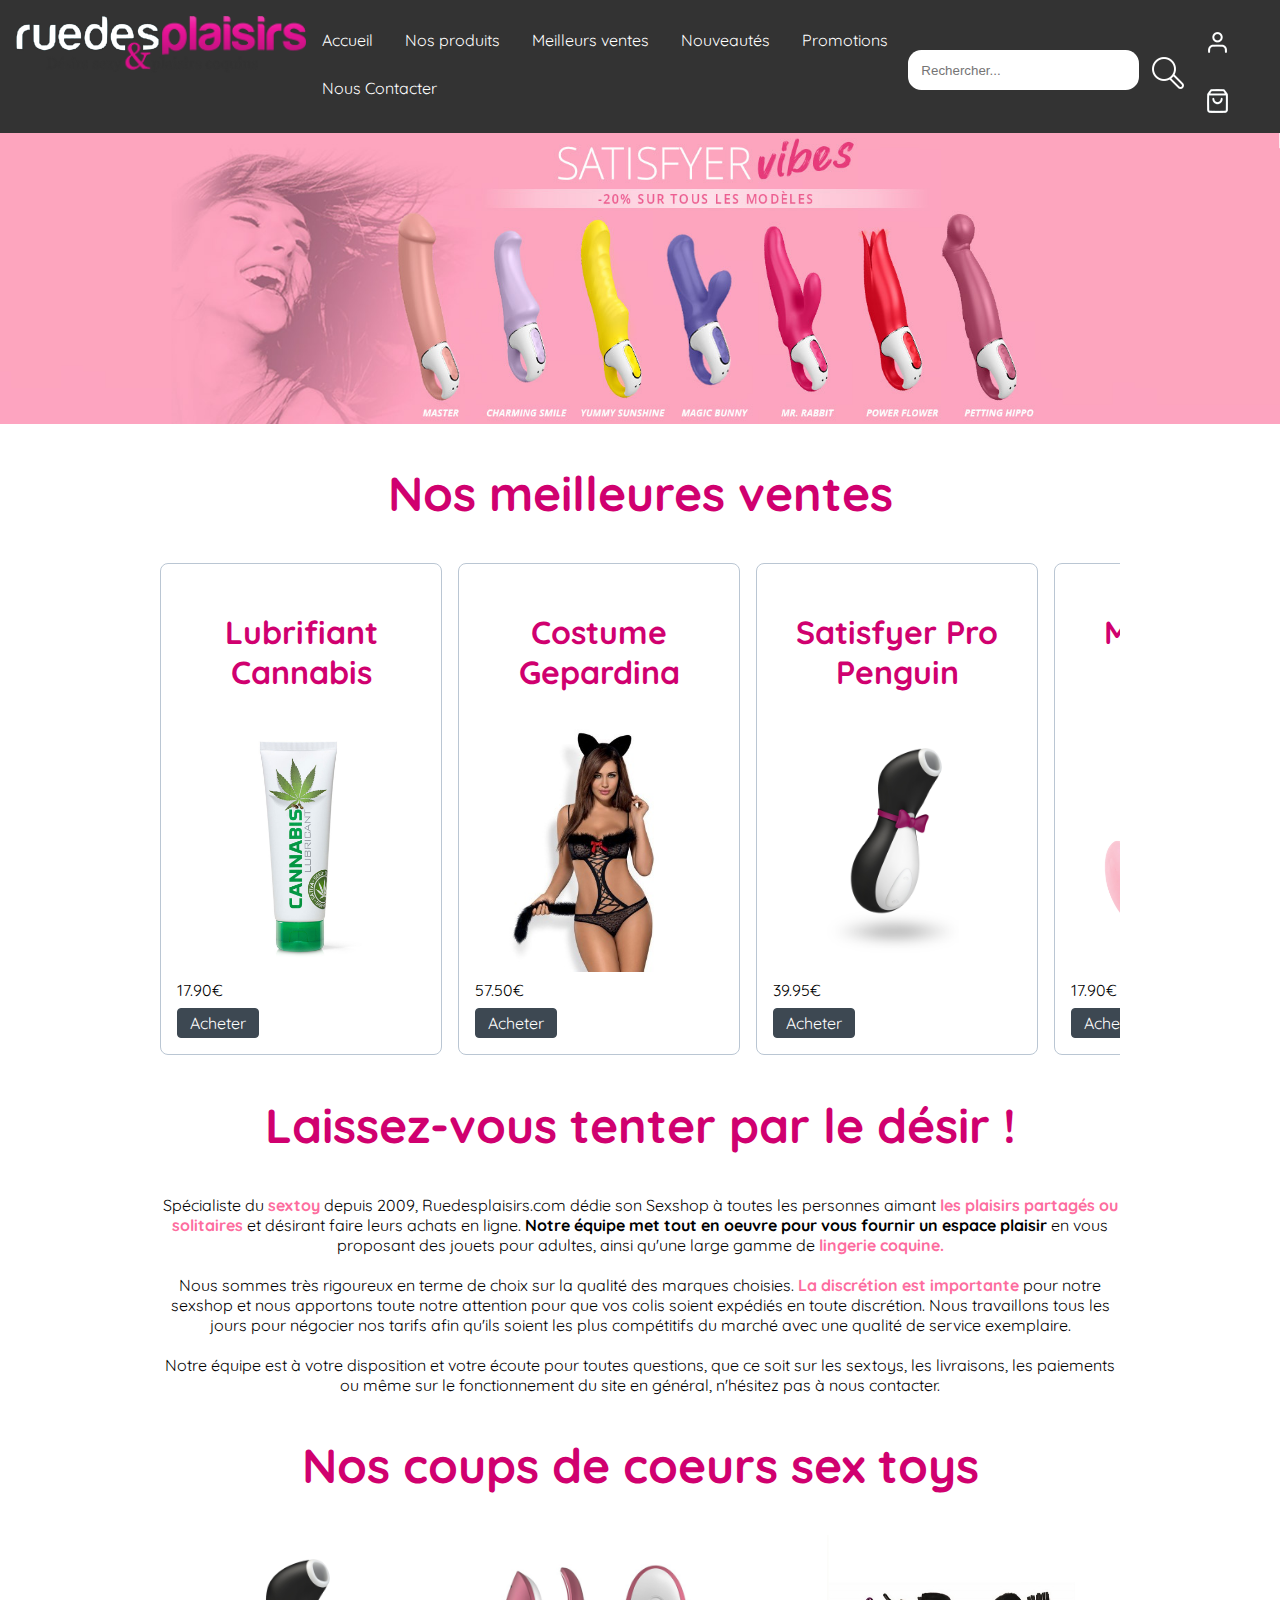
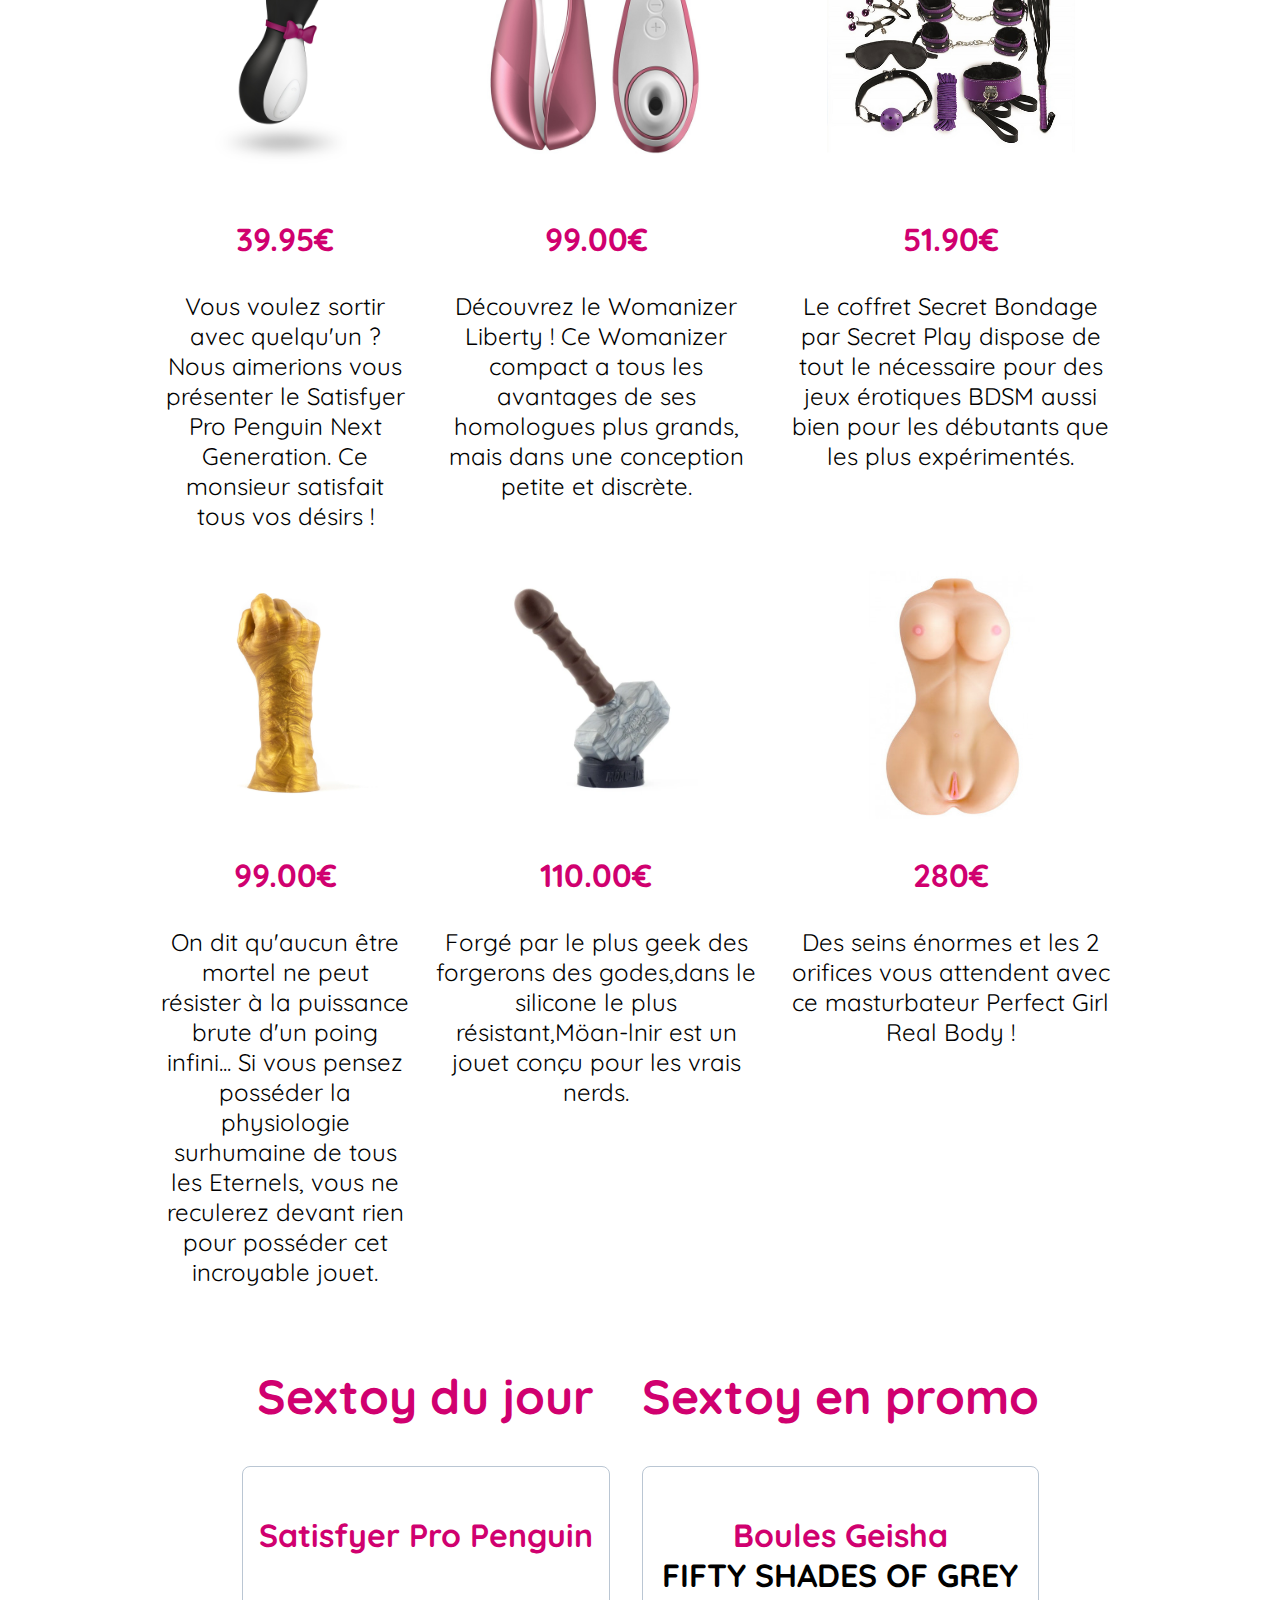
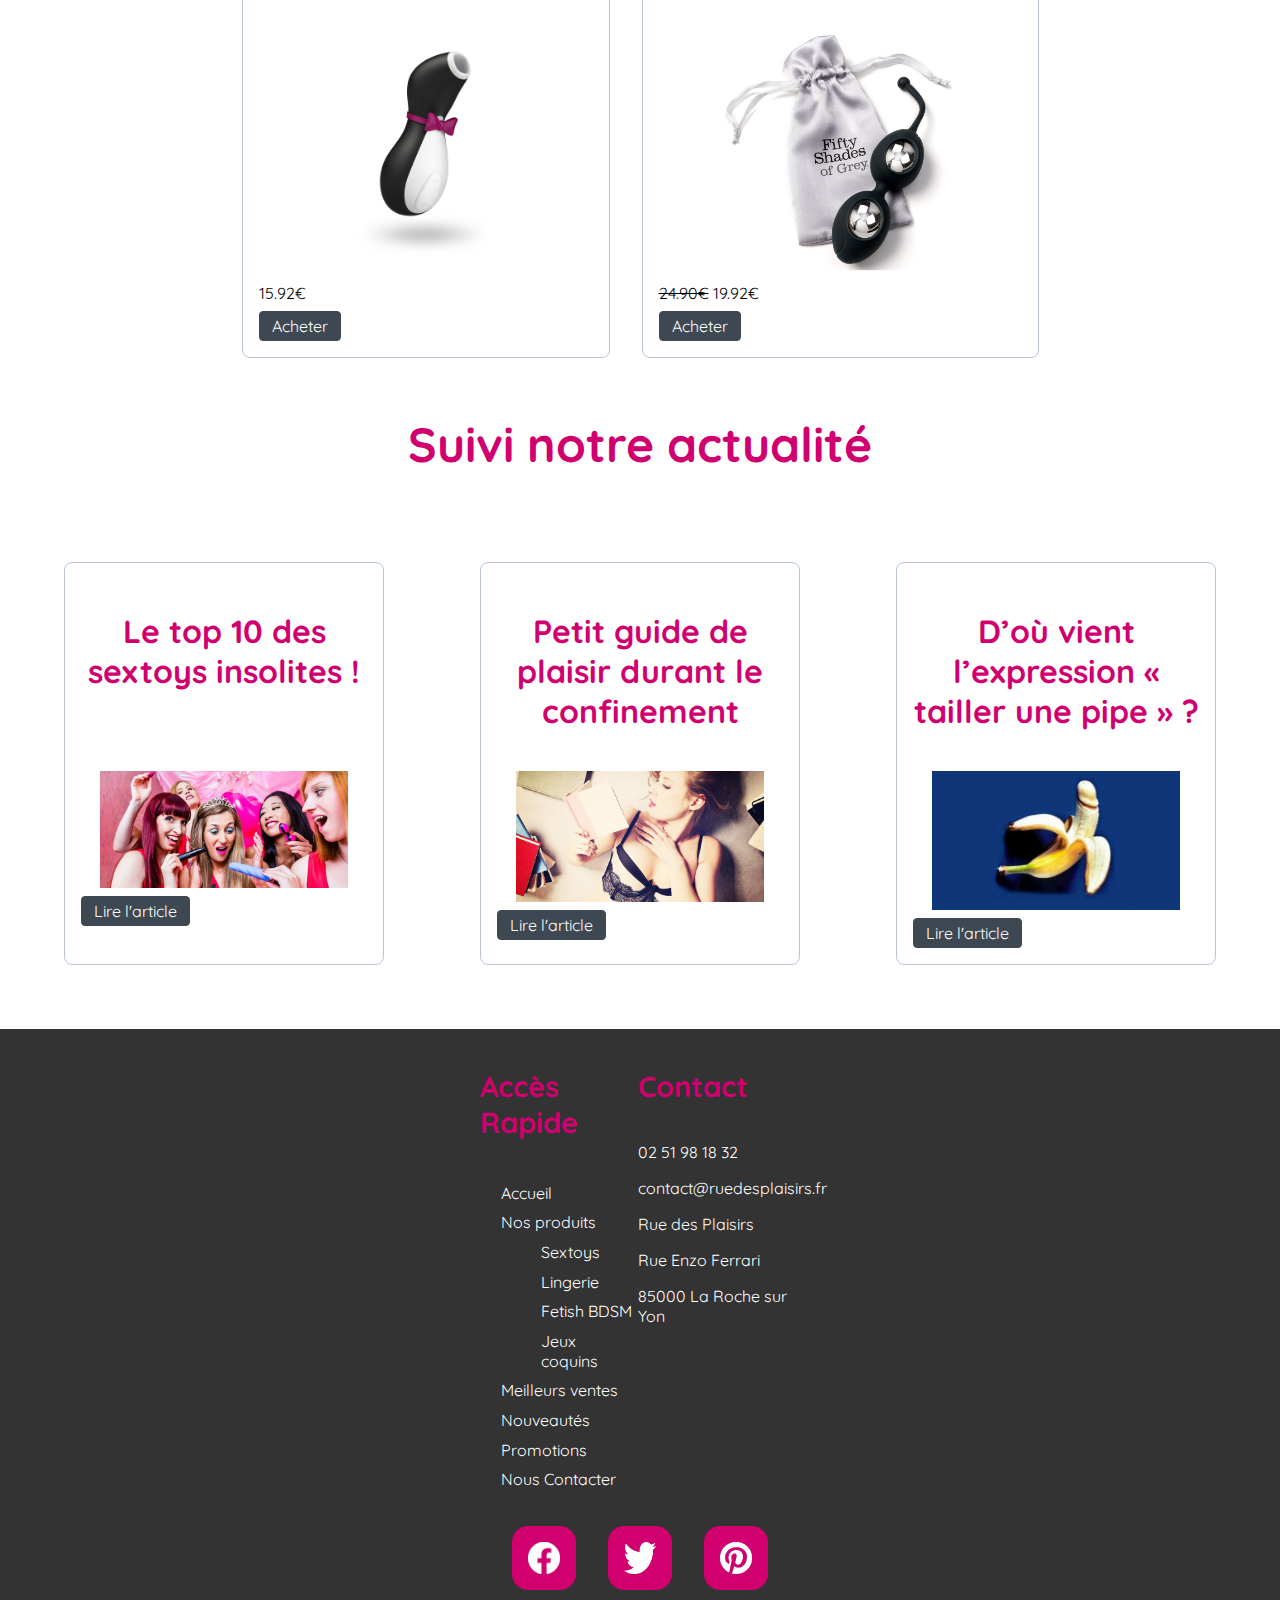
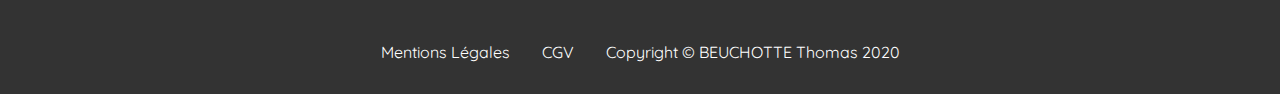
==== commit 1bd1aac3: "Add files via upload" ====
--- a/index.html
+++ b/index.html
@@ -41,16 +41,15 @@
 		<div class="head">
 
 	
-				<div class="logo_principal" id="logo_principal">
+			<div class="logo_principal" id="logo_principal">
 					<img src="img/logo2.png" alt="logo_principal">
-				</div>
+			</div>
+
 		
-
 			<nav class="navigation" aria-label="Primary">	
 					<a href="#">Accueil</a>
 					<div class="dropdown">
 						<button class="dropbtn">Nos produits</button>
-	      				<i class="fa fa-caret-down"></i>
 		  				<div class="dropdown-content">
 		  					<a href="#">Sextoys</a>
 		  					
@@ -65,7 +64,35 @@
 					<a href="#">Promotions</a>
 					<a href="#">Nous Contacter</a>
 			
-			</nav>
+			</nav> 
+
+			<nav class="navigation_mobile" aria-label="Primary">	
+				<div class="dropdown">
+					<button class="dropbtn">Accueil</a></button>
+					<div class="dropdown-content">
+
+						<div class="dropdown_2">
+							<a href="#" class="dropbtn_2">Nos produits</a>
+				  				<div class="dropdown-content_2">
+				  					<a href="#">Sextoys</a>
+								    <a href="#">Lingerie</a>
+								    <a href="#">Fetish BDSM</a>
+								    <a href="#">Jeux coquins</a>
+								</div>
+						 </div>
+					
+						<a href="#">Meilleurs ventes </a>
+						<a href="#">Nouveautés</a>
+						<a href="#">Promotions</a>
+						<a href="#">Nous Contacter</a>
+					</div>
+				</div>
+
+
+
+
+
+			</nav> 
 
 			<!--
 			<div class="search" id="search"> 
@@ -75,7 +102,7 @@
 			
 			    <div class="container">
 			     	<form role="search" method="get" class="search-form form" action="">
-				        <input type="search" class="search-field" placeholder="Rechercher..." value="" name="s" title="" />
+				       <input type="search" class="search-field" placeholder="Rechercher..." value="" name="s" title="" />
 				      <input type="submit" class="search-submit button" value="" />
 
 			    	</form>
--- a/CSSSiteWeb.css
+++ b/CSSSiteWeb.css
@@ -14,6 +14,8 @@
 
 .head{
 	display: flex;
+	flex-direction:column; 
+	text-align: center;
 	overflow: hidden;
 	background-color: #333;
 	padding-top: 1em;
@@ -23,13 +25,14 @@
 }
 
 .logo_header img{
-	margin-right: 1em;
+	margin: 1em;
 }
 
 
 /*Code search bar*/
 .container {
-  width: 20em;
+  width: auto;
+  margin:auto;
 }
 
 input[type="search"] {
@@ -54,13 +57,14 @@
 input.search-field {
   flex-shrink: 0;
   height: 3em;
+
 }
 
 input.search-submit {
 	padding: 1em 2em;
 	border-radius: 0em 1em 1em 0em;
 }
-.button {
+.container .button {
   border: 0em solid transparent;
   background:url(img/search4.png);
   background-repeat: no-repeat;
@@ -93,6 +97,10 @@
 }
 
 /* navigation */
+
+.navigation{
+	display: none ;
+}
 
 .navigation a {
   float: left;
@@ -100,18 +108,37 @@
   color: white;
   text-align: center;
   padding: 14px 16px;
-  text-decoration: none;
- 	
-}
+  text-decoration: none;	
+ 
+}
+
+
+ 
+.navigation_mobile{
+	display: block;
+	margin:auto;
+}
+
+.navigation_mobile a{
+	 float: left;
+  font-size: 16px;
+  color: white;
+  text-align: center;
+  padding: 14px 16px;
+  text-decoration: none;	
+}
+
 
 /* dropdown  */
+
 .dropdown {
-  float: left;
+	float: left;
   overflow: hidden;
 }
 
+
 /* bouton Dropdown  */
-.dropdown .dropbtn {
+.dropbtn {
   font-size: 16px;
   border: none;
   outline: none;
@@ -122,8 +149,22 @@
   margin: 0; 
 }
 
-
-.navigation a:hover, .dropdown:hover .dropbtn {
+.dropbtn_2 {
+    font-size: 16px;
+    border: none;
+    outline: none;
+    color: black;
+    padding: 14px 16px;
+    background-color: inherit;
+    font-family: inherit;
+    margin: 0;
+}
+
+.dropdown:hover .dropbtn {
+  background-color: #FD6C9E;
+}
+
+.dropdown_2:hover .dropbtn_2 {
   background-color: #FD6C9E;
 }
 
@@ -137,6 +178,16 @@
   z-index: 1;
 }
 
+/*contenu Dropdown  (cacher par default) */
+.dropdown-content_2 {
+  display: none;
+  position: relative;
+  background-color: #f9f9f9;
+  min-width: 10em;
+  box-shadow: 0px 8px 16px 0px rgba(0,0,0,0.2);
+  z-index: 2;
+}
+
 /*contenu du dropdown*/
 .dropdown-content a {
   float: none;
@@ -147,12 +198,7 @@
   text-align: left;
 }
 
-.dropdown-content ul{
-	padding-inline-start:0em;
-}
-.dropdown-content li{
-	display: inline-block;
-}
+
 .dropdown-content a:hover {
   background-color: #ddd;
 }
@@ -162,6 +208,51 @@
 }
 
 
+/*dropdown 2 */
+
+
+
+/* bouton Dropdown  */
+.dropbtn_2 {
+  font-size: 16px;
+  border: none;
+  outline: none;
+  color: white;
+  padding: 14px 16px;
+  background-color: inherit;
+  font-family: inherit; 
+  margin: 0; 
+}
+
+
+.navigation a:hover, .dropdown_2:hover .dropbtn_2 {
+  background-color: #FD6C9E;
+}
+
+.navigation a:hover, .dropdown_2:hover  .dropdown-content_2 {
+ display: block;
+
+}
+
+/*contenu du dropdown*/
+.dropdown-content_2 a {
+  float: none;
+  color: black;
+  padding: 12px 16px;
+  text-decoration: none;
+  display: block;
+  text-align: left;
+ z-index: 2;
+}
+
+
+.dropdown-content_2 a:hover {
+  background-color: #ddd;
+}
+
+
+
+/******/
 .description{
 	text-align: center;
 }
@@ -521,14 +612,10 @@
 
 
 
-
 /* Media Queries
 --------------------------------------------- */
 @media screen and (min-width: 20em) { 
 
-.head{
-	flex-direction:column; ;
-}
 
 
 /*header*/
@@ -540,6 +627,10 @@
 figure{
 	zoom:150%;
 }
+
+
+
+
 
 /*contenu*/
 .coup_de_coeur{
@@ -593,7 +684,10 @@
  .navigation{
  	display: block ;
  }
- 
+
+.navigation_mobile{
+	display: none;
+}
 .carousel{
 	margin-right: 10em;
 	margin-left: 10em;
@@ -680,4 +774,6 @@
 @media screen and (min-width: 120em) { 
 	
 
-}+}
+
+
